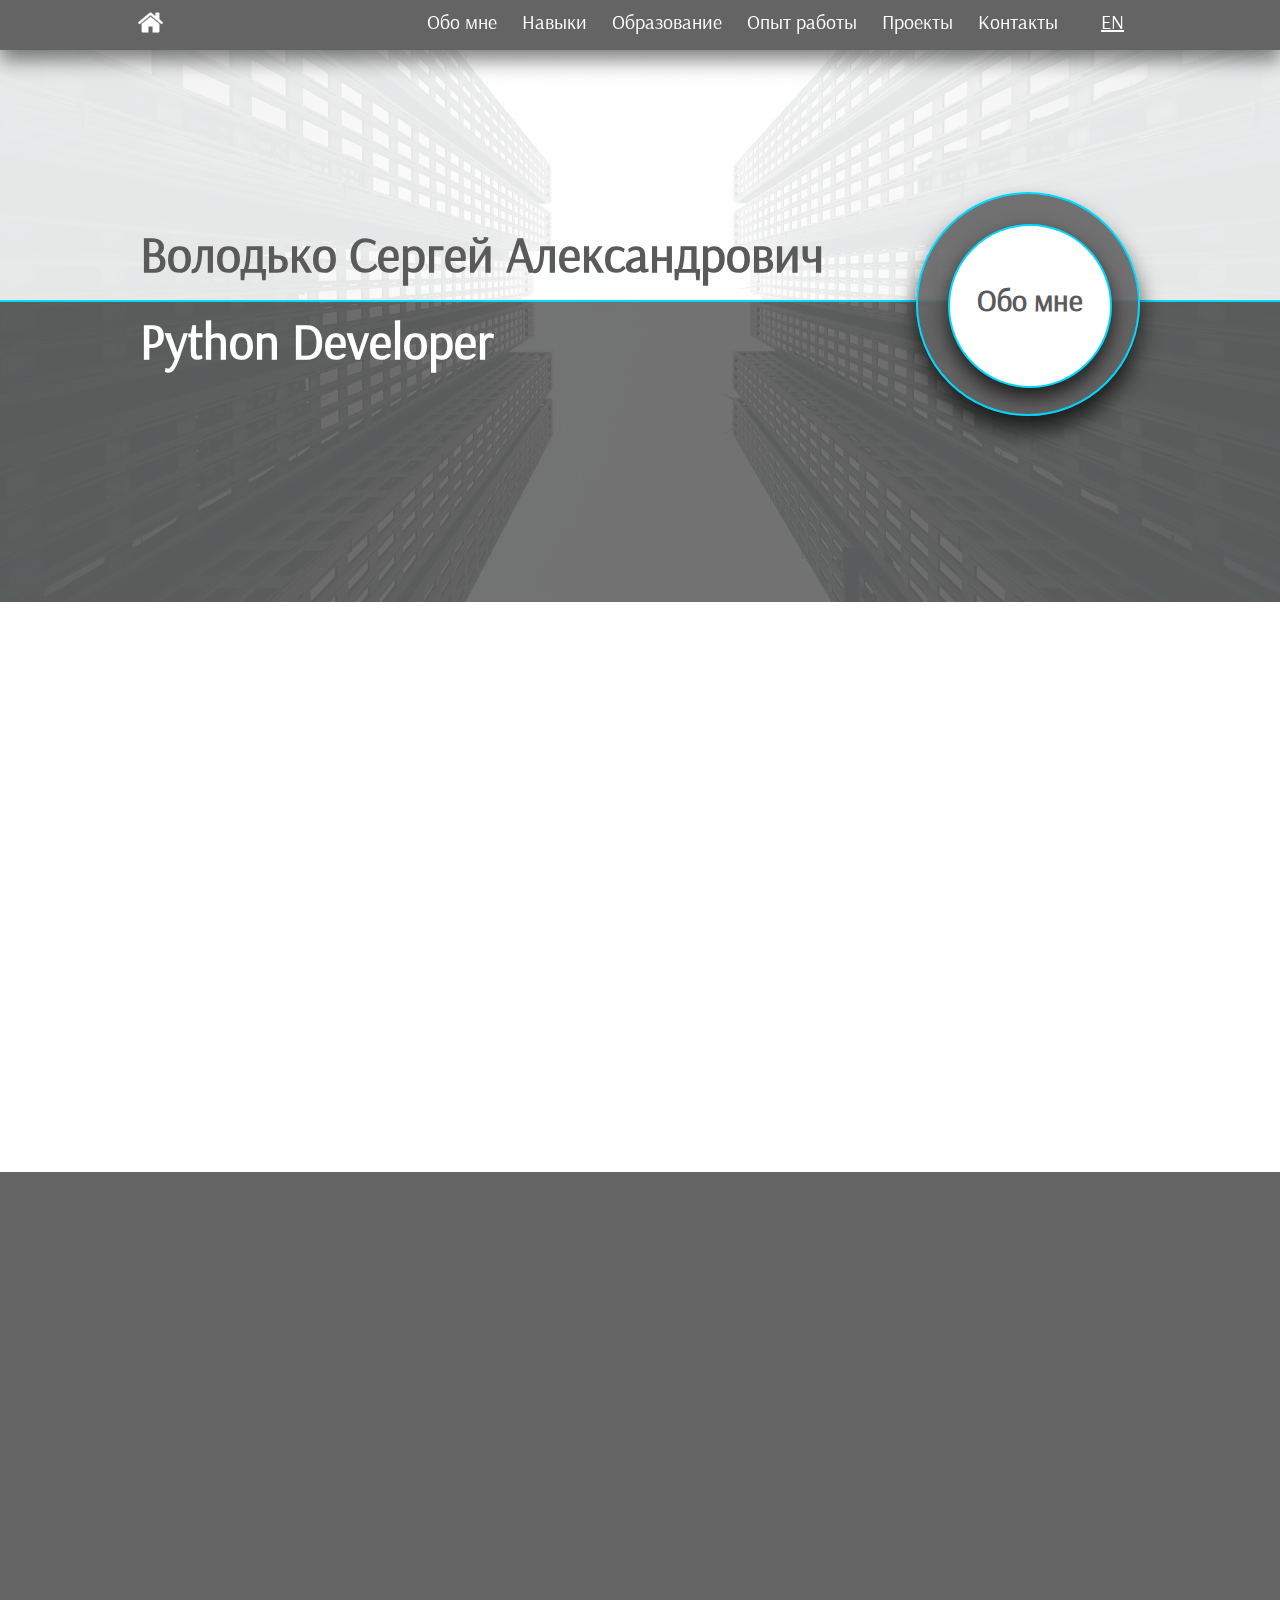
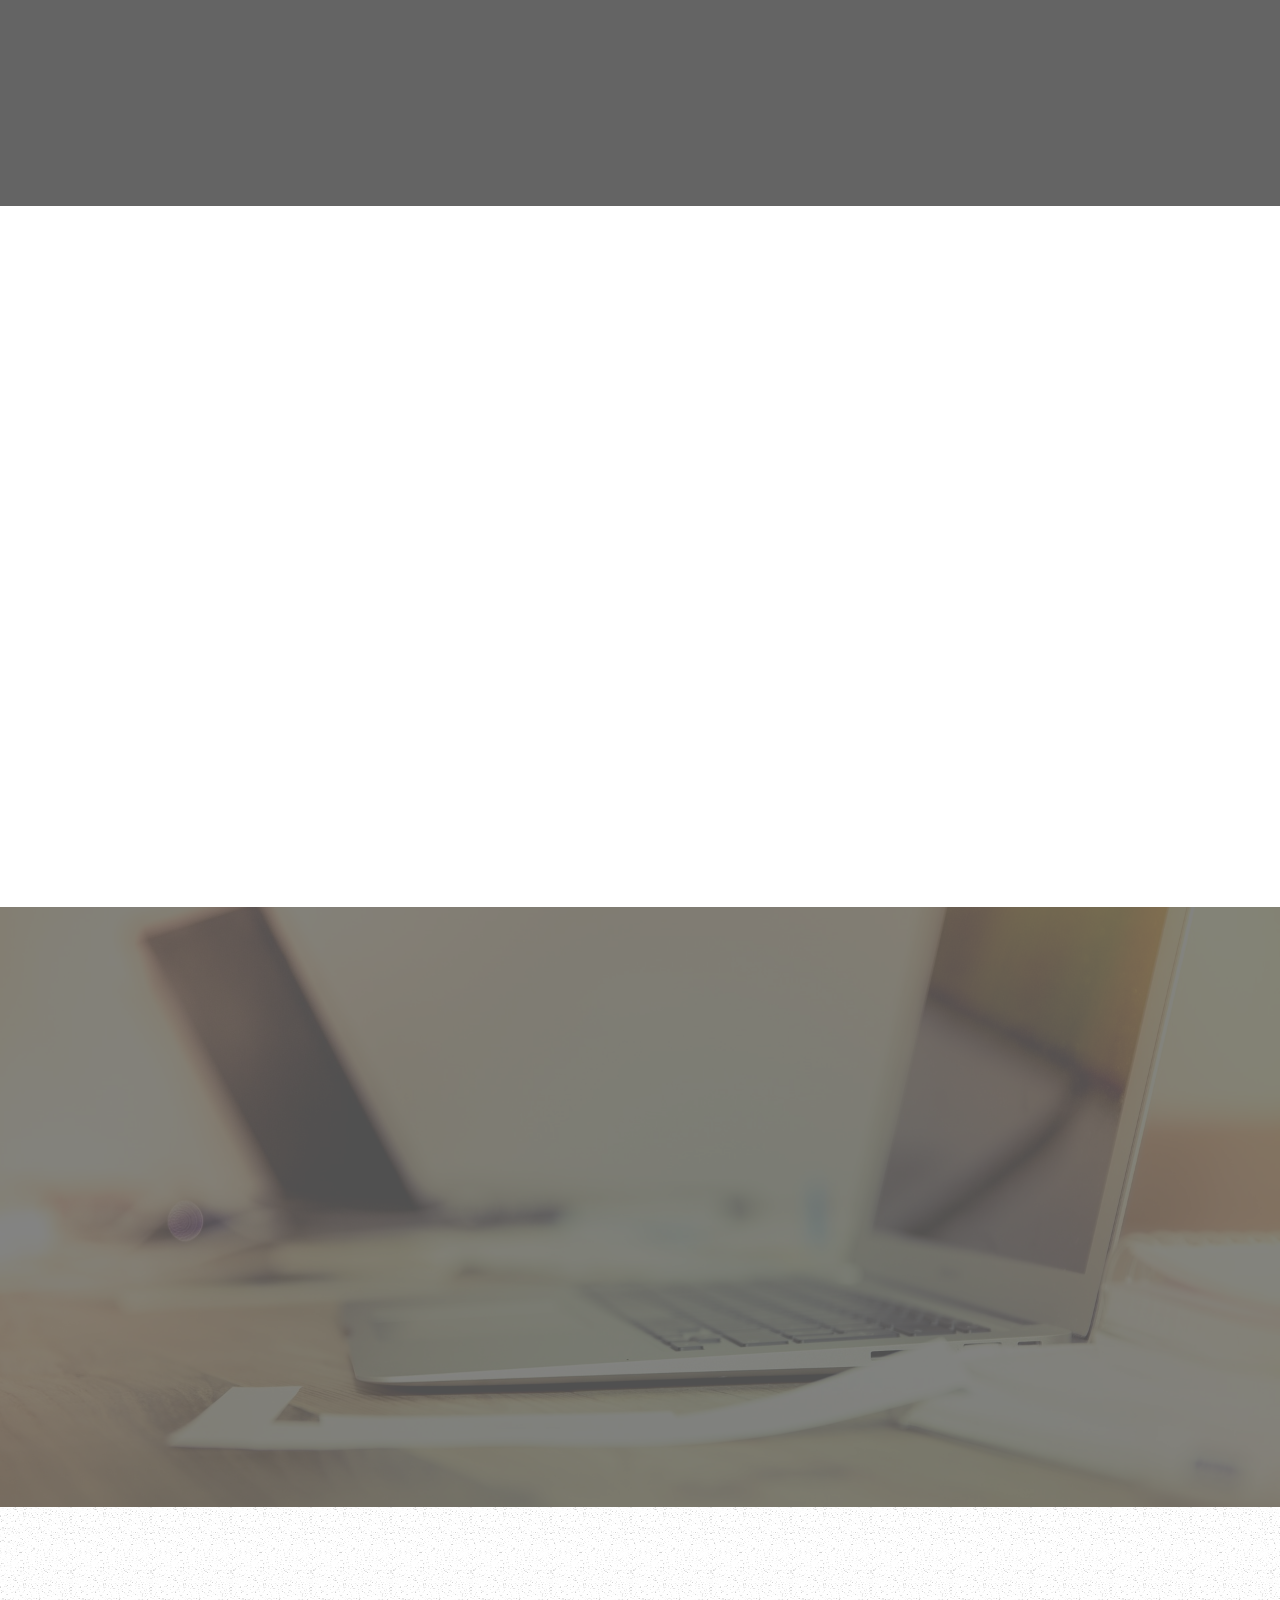
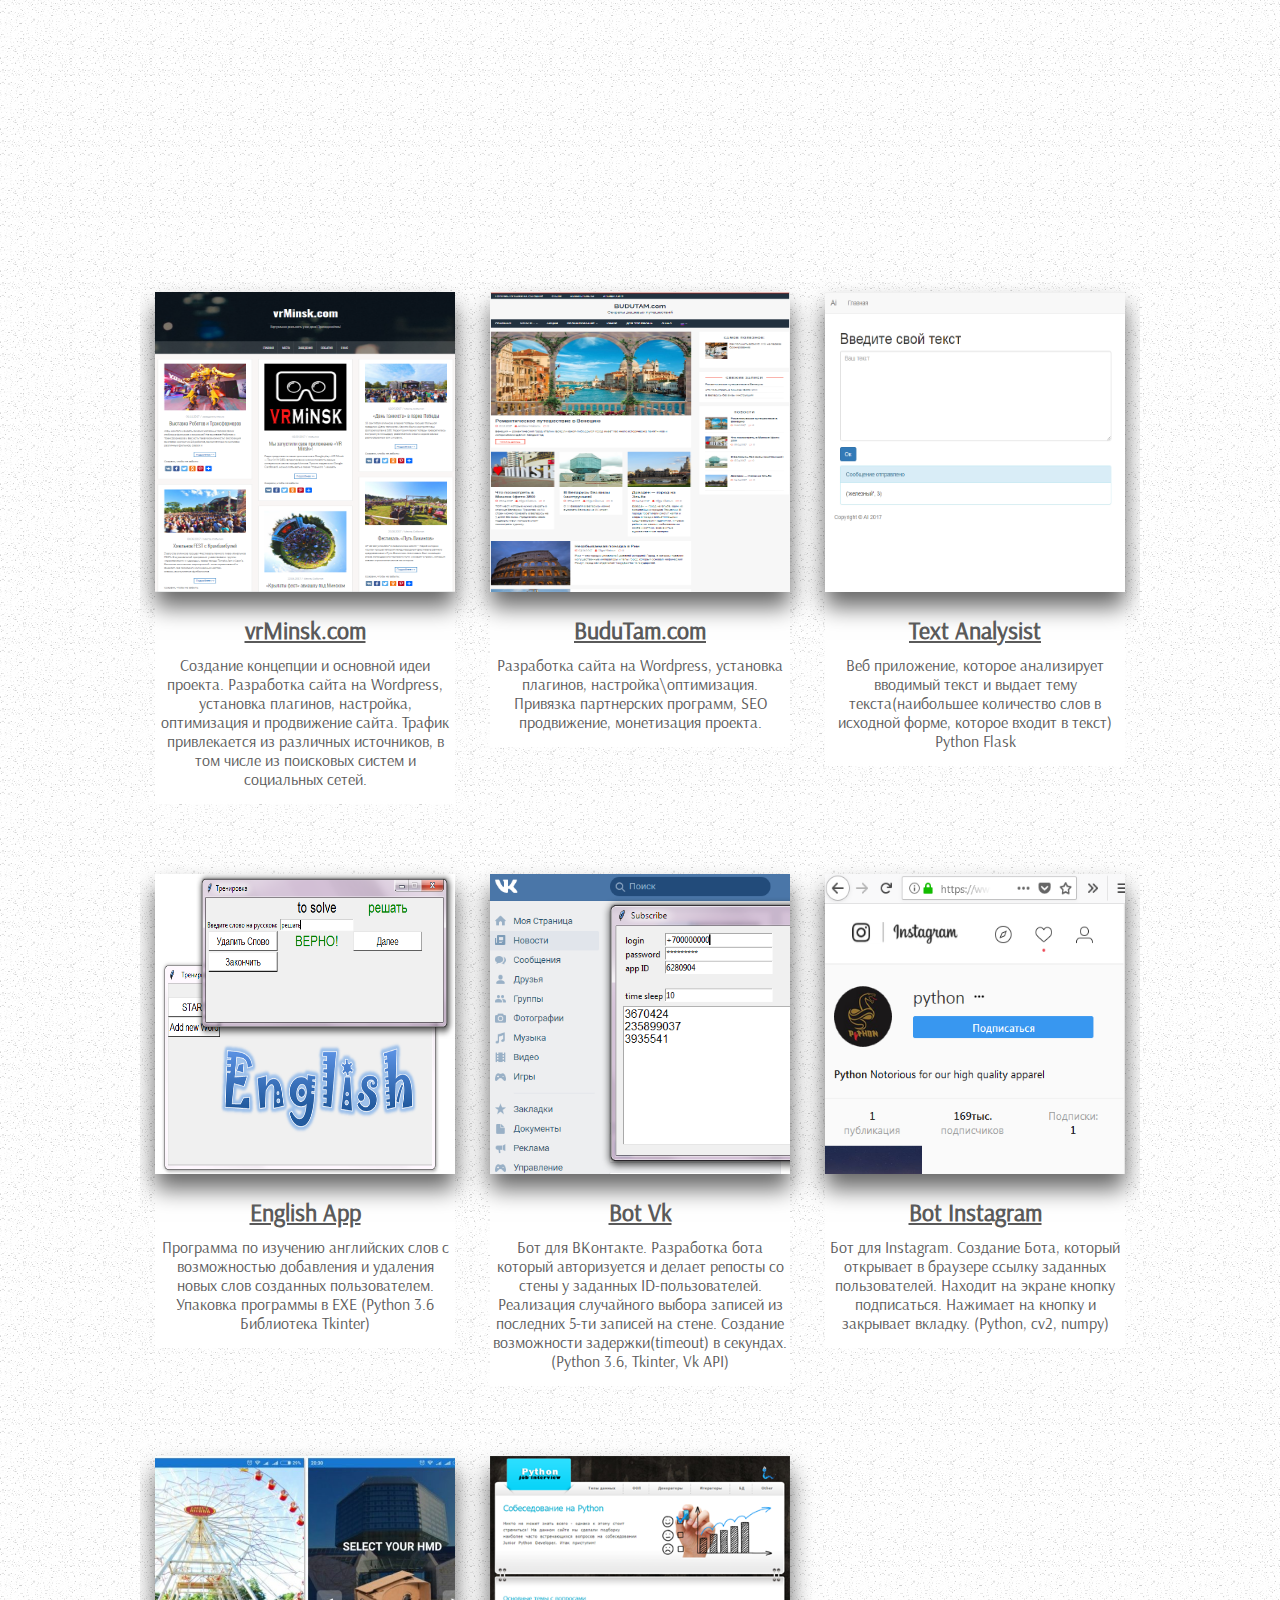
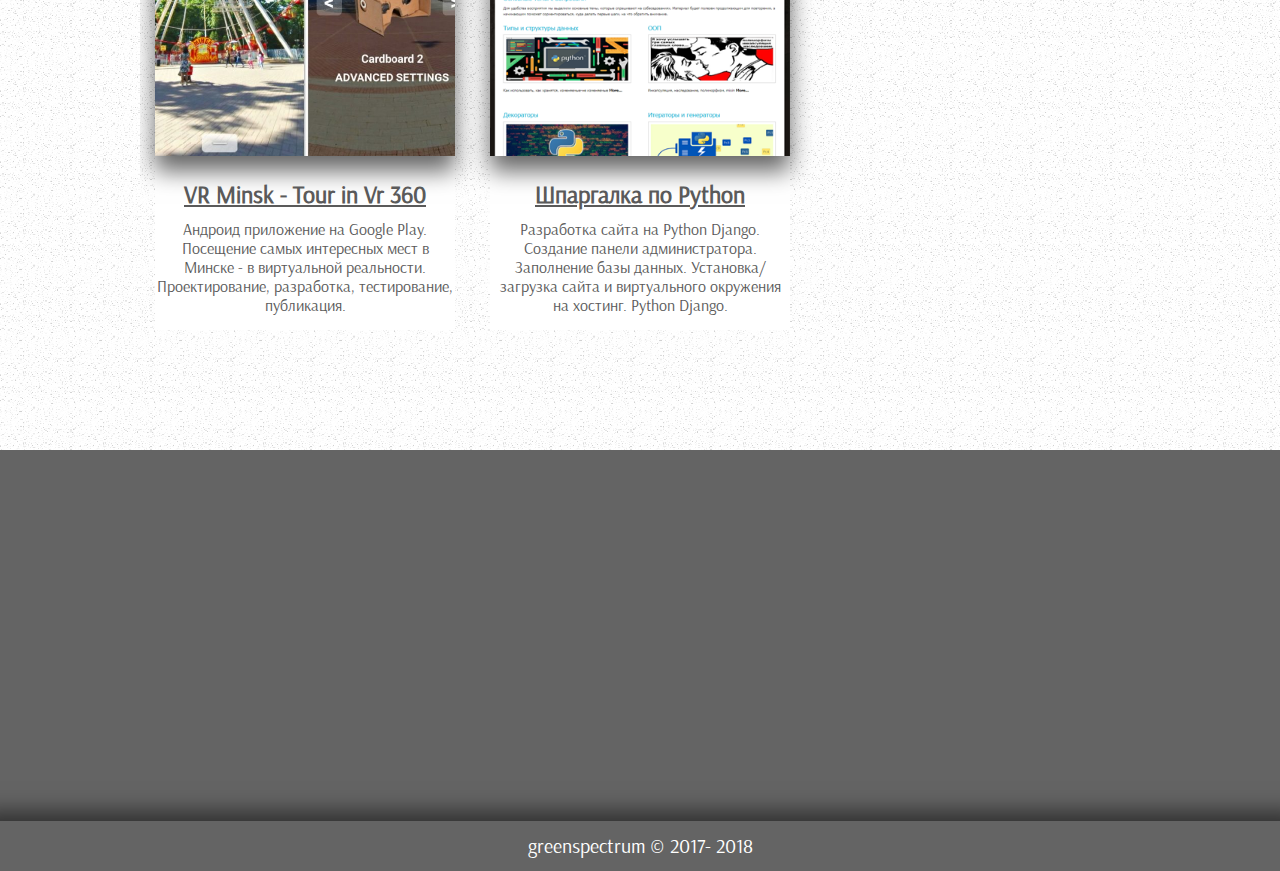
==== index.html @ e045efc0 "update sort" ====
<!DOCTYPE html>
<html lang="ru">
<head>
    <meta charset="utf-8">
    <title>Портфолио|C.Володько</title>
    <link rel="shortcut icon" href="images/galochka.png" type="image/png">
    <meta name="viewport" content="width=device-width, initial-scale=1.0">
    <link rel="stylesheet" href="style_min.css" media="only screen and (max-width:1049px)">
    <link rel="stylesheet" href="style.css" media="only screen and (min-width:1050px)">
    <link rel="stylesheet" type="text/css" href="wow-animation/animate.min.css" media="only screen and (min-width:1050px)">
    <script src="js/gsap.js"></script>
    <script src="js/index.js"></script>

	<!-- Yandex.Metrika counter -->
	<script type="text/javascript" >
		(function (d, w, c) {
			(w[c] = w[c] || []).push(function() {
				try {
					w.yaCounter47529139 = new Ya.Metrika2({
						id:47529139,
						clickmap:true,
						trackLinks:true,
						accurateTrackBounce:true,
						webvisor:true,
						trackHash:true
					});
				} catch(e) { }
			});

			var n = d.getElementsByTagName("script")[0],
				s = d.createElement("script"),
				f = function () { n.parentNode.insertBefore(s, n); };
			s.type = "text/javascript";
			s.async = true;
			s.src = "https://mc.yandex.ru/metrika/tag.js";

			if (w.opera == "[object Opera]") {
				d.addEventListener("DOMContentLoaded", f, false);
			} else { f(); }
		})(document, window, "yandex_metrika_callbacks2");
	</script>
	<noscript><div><img src="https://mc.yandex.ru/watch/47529139" style="position:absolute; left:-9999px;" alt="" /></div></noscript>
	<!-- /Yandex.Metrika counter -->
	
	
</head>

<body>

<div class="menu">
    <a href="#home"></a>
        <img src="images/home.png" alt="" id="mimg" />
    <ul id="menu_list">
        <li id="abou">Обо мне</li>
        <li id="skil">Навыки</li>
        <li id="educ">Образование</li>
        <li id="expe">Опыт работы</li>
        <li id="proj">Проекты</li>
        <li id="cont">Контакты</li>
    </ul>

    <div class="lang">
        <div class="dropup"><a href="index_en.html">EN</a>
        </div>
    </div>

</div>


<a name="home"></a>
<article id="mimg_link"></article>

    <nav>
        <button class="menu-toggle"></button>
         <ul id="menu_list_mini">
             <li><a href="#about_me_link">Обо мне</a></li>
             <li><a href="#skils_link">Навыки</a></li>
             <li><a href="#education_link">Образование</a></li>
             <li><a href="#experience_link">Опыт работы</a></li>
             <li><a href="#projects_link">Проекты</a></li>
             <li><a href="#contacts_link">Контакты</a></li>
             <li><a href="index_en.html">EN</a></li>
        </ul>
    </nav>

    <header>
    <div class="header_top">
        <h2 class="header_article top_article wow slideInUp">Володько Сергей Александрович</h2>
    </div>
    <hr>
    <div class="header_bottom">
        <h2 class="header_article wow slideInDown">Python Developer</h2>
    </div>

    <div class="header_circle_width">
        <div class="vertical_line"></div>
        <div class="header_circle wow rotateInDownRight" data-wow-delay="0.5s">
            <div class="header_circle_iternal wow rotateInDownLeft" data-wow-delay="1s"><p id="abou_li" class="wow fadeIn" data-wow-delay="1.7s">Обо мне</p></div>
        </div>
    </div>
</header>


<article class="about_me" id="abou_link">
    <a name="about_me_link"></a>
    <h4>Обо мне</h4>
    <img src="images/seregaOld.jpg" alt="" class="wow slideInLeft" data-wow-offset="300" />
    <div class="about_me_info wow slideInRight" data-wow-offset="300">

		<p>Программирование для меня - это не только работа, но и хобби! Начинал в 2002 году с изучения Pascal и Q-basic в Минском Дворце детей и молодежи.
		
		Продолжительное время работал в SMM и маркетинге. </p>
		<p>С 2017 года углубленно изучаю Python. 
		Нравится этот язык, поскольку он универсален и позволяет быстро решать поставленные задачи. 
		Готовые проекты представлены в разделе ниже со ссылкой на Github. <br> Увлекаюсь виртуальной реальностью. 
		Есть свой проект vrMinsk.com (Полная разработка от создания сайта - до мобильного приложения). </p>

		<p>В настоящее время хочу работать в команде над серьезными проектами для повышения уровня разработки на Python.</p>
	</div>
</article>


<article class="skils" id="skil_link">
    <a name="skils_link"></a>
    <h4>Навыки</h4>
    <div class="skils_width">

        <ul class="wow slideInUp" data-wow-offset="300">
            <li class="list_style">Основные:
                <ul>
                    <li>Python</li>
                    <li>Html5/Css3</li>
                    <li>MySQL/PostgreSQL</li>
                    <li>Wordress</li>
                    <li>Anaconda</li>
                    <li>Linux</li>
                    <li>Git/Github</li>
                </ul>
            </li>
            <li class="list_style">Также работал с:
                <ul>
					<li>Django</li>
					<li>Flask</li>
                    <li>TensorFlow</li>
					<li>Cv2/Numpy</li>
					<li>Pascal</li>
                    <li>Delphi</li>
                </ul>
            </li>

            <li class="list_style">Дополнительно:
                <ul>
                    <li>Samsung GoPro/Gear 360</li>
                    <li>Google Street View</li>
					<li>Adobe Photoshop</li>
					<li>SEO/SMM</li>
					<li>Google Analytics</li>
					<li>Yandex Метрика</li>
					<li>AutoCAD/КОМПАС</li>
					<li>Sony Vegas/Movavi</li>
                </ul>
            </li>
			
            <li class="list_style">Языки:
                <ul>
                    <li>Английский (Pre-Intermediate)</li>
                    <li>Французский (школьный)</li>
                    <li>Русский (родной язык)</li>
                    <li>Белорусский (родной язык)</li>
                </ul>
            </li>

        </ul>
        <div class="skils_article wow slideInDown" data-wow-offset="240">
            <p>Навыки</p>
            <img src="images/galochka.png" alt="" />
        </div>
    </div>
</article>


<article class="education" id="educ_link">
    <a name="education_link"></a>
    <h4>Образование</h4>
    <div class="education_width">
        <p class="education_name edu wow fadeIn" data-wow-offset="300">Образование</p>
        <img src="images/college.png" alt="" class="wow fadeIn" data-wow-offset="300" />
    <div class="education_1 wow slideInUp" data-wow-offset="100">
        <p>Школа №79 (французский язык)</p>
        <p class="edu_date">1994-2003</p>
        <div></div>
    </div>

    <div class="education_2 wow slideInUp" data-wow-offset="200">
        <p>Лицей БНТУ (физ-мат)</p>
        <p class="edu_date">2003-2005</p>
        <div></div>
    </div>

    <div class="education_3 wow slideInUp" data-wow-offset="300">
        <p>БНТУ (инженерные технологии)</p>
        <p class="edu_date">2005-2010</p>
        <div></div>
    </div>
    </div>
</article>


<article class="experience" id="expe_link">
    <a name="experience_link"></a>
    <div class="experience_fill">
        <h4>Опыт работы</h4>
        <div class="experience_info">
            <div class="experience_list wow slideInLeft" data-wow-offset="300">

                <div class="work">
                    <p class="profession">Руководитель проекта vrMinsk</p>
                    <p class="work_place">vrMinsk.com - создание 360-градусных панорам</p>
                    <p class="work_time">c 2016</p>
                </div>

                <div class="work">
                    <p class="profession">Фрилансер</p>
                    <p class="work_place">Партнерские программы: kma, ad1, admitad</p>
                    <p class="work_time">2012 - 2016</p>
                </div>

                <div class="work">
                    <p class="profession">Инженер</p>
                    <p class="work_place">ОАО "АЛСГрупп"</p>
                    <p class="work_time">2010 - 2012</p>
                </div>

                <div class="work">
                    <p class="profession">Инженер</p>
                    <p class="work_place">ОАО "МПЗ"</p>
                    <p class="work_time">2010 - 2010</p>
                </div>

            </div>

            <div class="experience_name wow slideInRight" data-wow-offset="300">Опыт работы
            <img src="images/tie_white.png" alt="" />
            </div>
        </div>
    </div>
</article>


<article class="projects_section" id="proj_link">
    <a name="projects_link"></a>
    <div class="projects_width">
        <h4>Проекты</h4>
        <div class="projects_article wow bounceIn" data-wow-offset="250">Проекты<br/>
        <img src="images/virtual-machine2.png" alt="" />
        </div>

        <div class="projects_category wow slideInUp" data-wow-offset="300">
            <span id="all_category">Все проекты</span>
            <span id="python_app">Приложения (Python)</span>
            <span id="python_sites">Приложения (Разные)</span>
            <span id="wordpress_sites">Сайты (WordPress)</span>
        </div>


        <div class="project projects_wordpress_sites">
            <div class="screenshot">
                <img src="images/vrMinsk.png" alt="" />
                <a href="http://vrminsk.com" target="_blank">
                    <div class="screenshot_background">
                        <div class="project_details">Подробнее..</div>
                    </div>
                </a>
                <div class="project_name">
                    <a href="http://vrminsk.com" target="_blank">vrMinsk.com</a>
                </div>
                <div class="project_description">
                    Создание концепции и основной идеи проекта.
                    Разработка сайта на Wordpress, установка плагинов, настройка, оптимизация и продвижение сайта. 
                    Трафик привлекается из различных источников, в том числе из поисковых систем и социальных сетей.
                </div>
            </div>
        </div>


        <div class="project projects_wordpress_sites">
            <div class="screenshot">
                <img src="images/budutam.png" alt="" />
                <a href="http://budutam.com" target="_blank">
                    <div class="screenshot_background">
                        <div class="project_details">Подробнее..</div>
                    </div>
                </a>
                <div class="project_name">
                    <a href="http://budutam.com" target="_blank">BuduTam.com</a>
                </div>
                <div class="project_description">
                    Разработка сайта на Wordpress, установка плагинов, настройка\оптимизация.
					Привязка партнерских программ, SEO продвижение, монетизация проекта.
                </div>
            </div>
        </div>


        <div class="project projects_python_app">
            <div class="screenshot">
               <img src="images/text_app.png" alt="" />
               <a href="http://sentrium.pythonanywhere.com" target="_blank">
                    <div class="screenshot_background">
                        <div class="project_details">Подробнее..</div>
                    </div>
               </a>
               <div class="project_name">
                   <a href="http://sentrium.pythonanywhere.com" target="_blank">Text Analysist</a>
               </div>
               <div class="project_description">
                   Веб приложение, которое анализирует вводимый текст и выдает тему текста(наибольшее количество слов в исходной форме, которое входит в текст) Python Flask
               </div>
            </div>
        </div>


        <div class="project projects_python_app">
            <div class="screenshot">
               <img src="images/english_app_4.png" alt="" />
               <a href="https://github.com/greenspectrum/english_dictionary" target="_blank">
                    <div class="screenshot_background">
                        <div class="project_details">Подробнее..</div>
                    </div>
               </a>
               <div class="project_name">
                   <a href="https://github.com/greenspectrum/english_dictionary" target="_blank">English App</a>
               </div>
               <div class="project_description">
                    Программа по изучению английских слов с возможностью добавления и удаления новых слов созданных пользователем.
					Упаковка программы в EXE (Python 3.6 Библиотека Tkinter)
               </div>
            </div>
        </div>
			

        <div class="project projects_python_app">
            <div class="screenshot">
                <img src="images/english_app_5.png" alt="" />
                <a href="https://github.com/greenspectrum/vk_bot" target="_blank">
                    <div class="screenshot_background">
                        <div class="project_details">Подробнее..</div>
                    </div>
                </a>
                <div class="project_name">
                     <a href="https://github.com/greenspectrum/vk_bot" target="_blank">Bot Vk</a>
                </div>
                <div class="project_description">
                    Бот для ВКонтакте. Разработка бота который авторизуется и делает репосты со стены у заданных ID-пользователей.
				    Реализация случайного выбора записей из последних 5-ти записей на стене.
					Создание возможности задержки(timeout) в секундах. (Python 3.6, Tkinter, Vk API)
                </div>
            </div>
        </div>
			
			
        <div class="project projects_python_app">
            <div class="screenshot">
                 <img src="images/english_app_6.png" alt="" />
                 <a href="https://github.com/greenspectrum/instagram_bot_subscribe" target="_blank">
                     <div class="screenshot_background">
                         <div class="project_details">Подробнее..</div>
                     </div>
                 </a>
                 <div class="project_name">
                     <a href="https://github.com/greenspectrum/instagram_bot_subscribe" target="_blank">Bot Instagram</a>
                 </div>
                 <div class="project_description">
                      Бот для Instagram. Создание Бота, который открывает в браузере ссылку заданных пользователей.
				      Находит на экране кнопку подписаться. Нажимает на кнопку и закрывает вкладку. (Python, cv2, numpy)
                 </div>
            </div>
        </div>
			

        <div class="project projects_python_sites">
            <div class="screenshot">
                <img src="images/vr_app.png" alt="" />
                <a href="https://play.google.com/store/apps/details?id=com.vrMinsk" target="_blank">
                    <div class="screenshot_background">
                         <div class="project_details">Подробнее..</div>
                    </div>
                </a>
                <div class="project_name">
                    <a href="https://play.google.com/store/apps/details?id=com.vrMinsk" target="_blank">VR Minsk - Tour in Vr 360</a>
                </div>
                <div class="project_description">
					Андроид приложение на Google Play. Посещение самых интересных мест в Минске - в виртуальной реальности.
					Проектирование, разработка, тестирование, публикация.
                </div>
            </div>
        </div>
		
		
		
		<div class="project projects_wordpress_sites projects_python_app">
            <div class="screenshot">
               <img src="images/english_app_7.png" alt="" />
               <a href="http://jobinterview.pythonanywhere.com" target="_blank">
                    <div class="screenshot_background">
                        <div class="project_details">Подробнее..</div>
                    </div>
               </a>
               <div class="project_name">
                   <a href="http://jobinterview.pythonanywhere.com" target="_blank">Шпаргалка по Python</a>
               </div>
               <div class="project_description">
                   Разработка сайта на Python Django. Создание панели администратора. Заполнение базы данных. Установка/загрузка сайта и виртуального окружения на хостинг. Python Django.
               </div>
            </div>
        </div>


		
		
		
		
    </div>
</article>


<article class="contacts" id="cont_link">
    <a name="contacts_link"></a>
    <h4>Контакты</h4>
    <div class="contacts_width">
        <div class="contact_info wow slideInDown" data-wow-offset="100">
            <p><img src="images/telephone.png" alt="" />+37544 4995162 (Velcom)</p>
            <p><img src="images/skype.png" alt="" />sergio771177</p>
            <p><img src="images/letter.png" alt="" />service4f@gmail.com</p>
            <p><img src="images/linked.png" alt="" /><a href="https://www.linkedin.com/in/volodzko-python-developer/" target="_blank">Анкета в LinkedIn</a></p>
        </div>
        <div class="contacts_article wow slideInUp" data-wow-offset="130">Контакты<br/>
            <img src="images/call_02.png" alt="" /></div>
    </div>
</article>


<footer>
    greenspectrum © 2017- 2018
</footer>


<script src="wow-animation/wow.min.js"></script>
<script>
    new WOW().init();
</script>


</body>
</html>
---- style_min.css ----
@font-face {
    font-family: 'Arsenal';
    src: url(fonts/Arsenal/Arsenal-Regular.otf);
}


body, html	{
    margin:0 auto;
    padding:0;
    max-width: 100%;
    overflow-x: hidden;
    text-align:center;
    font-family: 'Arsenal', sans-serif;
    font-size: 18px;
    background-color: rgba(255, 255, 255, 1);
    color: rgba(90, 90, 90, 1);
}

a   {
    text-decoration: none;
    color: inherit;
}

.menu, .header_circle_width, .skils_article p, .skils_article img, .edu, .education_width img, .experience_name, div.projects_article, .screenshot_background, .project_details, .contacts_article, .contacts_article img  {
    display: none;

}

h4  {
    padding: 3%;
    font-size: 22px;

}

.menu-toggle    {
    position: absolute;
    right: 0;
    background: rgba(80, 80, 80, 1);
    border: 2px solid rgba(80, 80, 80, 1);
    box-shadow: 0 3px 5px 2px rgba(0,0,0,0.4);

}

.menu-toggle:before {
    content: "\2261";
    font: 22px "arial";
    color: #fff;

}

.button_x:before {
    content: '×';
}

nav ul {
    list-style: none;
    width: 100%;
    margin: 0;
    padding: 0;

}

nav ul li {
    text-align: left;
    background-color: rgba(100, 100, 100, 0.9);
    border-bottom: 1px solid #00D9FF;
    color: #ffffff;
    padding: 1%;
}

nav ul li a {
    display: block;
    text-decoration: none;
}

#menu_list_mini  {
    display: none;
}

#menu_list_mini li:last-child {
    text-decoration: underline;
    color: #00D9FF;
    font-weight: 900;
}


header	{
    max-width: 100%;
    background-image: url("images/0033.jpg");
    background-repeat: no-repeat;
    background-position: center;
    background-size: 100%;
    -webkit-background-size: cover;
    -moz-background-size: cover;
    -o-background-size: cover;
    background-size: cover;
    font-weight: 900;
}

header hr   {
    width: 100%;
    height: 2px;
    background-color: #00D9FF;
    border: none;
    margin: 0;
}

.header_top  {
    max-width: 100%;
    margin:0 auto;
    background-color:rgba(255, 255, 255, 0.9);
    overflow: hidden;

}


.header_bottom    {
    width: 100%;
    background-color:rgba(100, 100, 100, 0.9);
    color: #fff;
    overflow: hidden;
}

.about_me   {
    margin: 0 auto;
    padding: 0 0 5%;
}

.about_me img   {
    max-width: 250px;
    max-height: 250px;
    width: 80%;
    height: 80%;
    border-radius: 50%;
    box-shadow: 0 15px 22px rgba(0,0,0,0.7);
    text-align: center;

}

.about_me_info  {
    max-width: 90%;
    text-align: left;
    margin: 5%;
}

.skils  {
    background-color:rgba(100, 100, 100, 1);
    color: #FFF;
    margin: 0 auto;
    padding: 1% 0 5%;
    text-align: center;
}



.skils_width {
    margin: 0 auto;
    text-align: left;
    overflow: hidden;
}

.list_style > ul > li{
    list-style-image: url("images/galochka_small.png");

}


.list_style > ul > li  {
    margin: 0 3% 0 0;
    width: 95%;
    color: #FFF;
    font-size: 17px;
}


@media screen and (min-width:640px) and (max-width:1049px)  {

    .skils_width > ul	{
        -webkit-column-count: 2;
        -moz-column-count: 2;
        -o-column-count: 2;
        display: inline-block;
        vertical-align: middle;
    }


    .list_style > ul > li  {
        margin: 0 50% 0 0;
        width: 95%;
        color: #FFF;
        font-size: 17px;
    }
}

.list_style {
    list-style: none;
    font-size: 19px;
    color: #00D9FF;
    padding: 0 0 20px;
}


.education_width  {
    text-align: center;
    margin: 0 auto;
    padding: 0 0 5%;
    overflow: hidden;
    display: flex;
    flex-direction: column-reverse;
}

.education_1, .education_2, .education_3    {
    margin: 0 auto;
    padding:0;
    text-align: center;

}

.edu_date   {
    font-size: 15px;
    font-style: italic;
    color: #949494;
}

.education_1 div, .education_2 div, .education_3 div  {
    width: 50px;
    height: 50px;
    background: url("images/books_grey_50_50.png") no-repeat;
    display: inline-block;
    vertical-align: bottom;
}


.experience {
    background-image: url("images/home-office.jpg");
    background-repeat: no-repeat;
    background-position: center;
    background-size: 100%;
    -webkit-background-size: cover;
    -moz-background-size: cover;
    -o-background-size: cover;
    background-size: cover;
    width: 100%;
    color: #FFFFFF;

}

.experience_fill    {
    width: 100%;
    background-color: rgba(100, 100, 100, 0.8);

}

.experience h4  {
   padding-top: 8%;
}

.experience_info   {
    margin: 0 auto;
    padding: 0 0 5% 0;

}

.experience_list    {
    max-width: 90%;
    margin: 5%;
}

.work {
    text-align: left;
    margin: 15px 0;
}

.work p {
    margin: 0;
}

.profession {
    color: #00D9FF;

}

.projects_section    {
    background: url("images/sandston.gif") repeat center;

}

.projects_width {
    margin: 0 auto;
    padding: 0 0 5%;
    text-align: center;
    overflow: hidden;
}
/*
.projects_article   {
    font-size: 50px;
    text-align: left;
    font-weight: 900;
    display: inline-block;
    vertical-align: middle;
    width: 170px;
    margin: 0 0 50px 10px;
    color: #323232;
}

.projects_article img   {
    width: 80px;
    margin: 10px 0 0 50px;

}
*/
.projects_category {
    display: inline-block;
    vertical-align: middle;
    text-align: left;
    width: 90%;
    margin: 0 0 5%;

}

.projects_category span {
    display: inline-block;
    vertical-align: top;
    text-align: right;
    margin: 2%;
    transition: all 0.3s ease-in-out;
    border-bottom: 3px solid transparent;
    padding: 5px;
    color: #000000;

}

.projects_category span:hover   {
    cursor: pointer;
    transition: all 0.3s ease-in-out;
    color: #737373;

}

#all_category  {
    border-bottom: 3px solid #00D9FF;

}

.project   {
    margin: 5%;
    text-align: center;
    display: inline-block;
    vertical-align: top;
}

.screenshot   {
    display: block;
    vertical-align: top;
    background-color: #FFFFFF;
    max-width: 300px;
    width: 100%;
    position: relative;

}

.project_description    {
    padding: 0 0 15px;
    font-size: 16px;

}

.screenshot img {
    max-width: 300px;
    max-height: 300px;
    width: 100%;
    height: 100%;
    overflow: hidden;
    display: block;
    vertical-align: top;
    margin: 0 0 15px;
    box-shadow: 0 10px 15px rgba(0,0,0,0.6);
}

.screenshot_background   {
    position: absolute;
    display: block;
    top:0;
    left: 0;
    max-width: 300px;
    max-height: 300px;
    width: 100%;
    transition: all 0.3s ease-in-out;
    background-color: rgba(100, 100, 100, 0);
}

.project_name   {
    margin: 15px 0 10px;
    font-size: 22px;
    font-weight: 800;

}

.project_name a {
    text-decoration: underline;
    color: inherit;
    transition: all 0.2s ease-in-out;
}

.project_name a:hover {
    text-decoration: none;
    color: #00D9FF;
    transition: all 0.2s ease-in-out;
}

.hide, .hide .screenshot_background, .hide .project_description, .hide .project_name {
    width: 0;
    height: 0;
    z-index: -10;
    position: absolute;
    transition: all 0.3s ease-in-out;
    display: none;

}

.contacts, footer   {
    background-color: rgba(100, 100, 100, 1);
    color: #ffffff;
    overflow: hidden;
}

.contacts_width {
    margin: 0 auto;
    padding: 0 0 10%;
    text-align: left;
}

.contacts_width img {
    width: 30px;
    margin: 0 10px;
    display: inline-block;
    vertical-align: middle;

}

.contacts_width p   {
    display: inline-block;
    vertical-align: middle;
    margin: 1% 4% 1% 3%;
    max-width: 300px;
    width: 100%;

}

.contacts_width a   {
    text-decoration: none;
    color: inherit;

}

.contact_info a:hover   {
    text-decoration: underline;
}

footer  {
    width: 100%;
    height: 50px;
    box-shadow: 0 10px 20px 20px rgba(0,0,0,0.5);
    margin: 0;
    line-height: 50px;
}
---- style.css ----
@font-face {
    font-family: 'Arsenal';
    src: url(fonts/Arsenal/Arsenal-Regular.otf);
}

body, html	{
    margin:0 auto;
    padding:0;
    max-width: 100%;
    overflow-x: hidden;
    text-align:center;
    font-family: 'Arsenal', sans-serif;
    font-size: 20px;
    background-color: rgba(255, 255, 255, 1);
    color: rgba(90, 90, 90, 1);
}

a   {
    text-decoration: none;
    color: inherit;
}

h4  {
    display: none;
}

.menu    {
    width: 100%;
    height: 50px;
    background-color:rgba(100, 100, 100, 1);
    position: fixed;
    z-index: 2;
    box-shadow: 0 10px 20px rgba(0,0,0,0.5);
}

.menu img   {
    display: inline-block;
    vertical-align: text-top;
    text-align: left;
    width: 25px;
    margin:  0 auto;
    padding: 10px;
    cursor: pointer;
}

.menu ul {
    display: inline-block;
    vertical-align: text-top;
    width: 850px;
    margin:  0 auto;
    text-align: right;
    list-style: none;
}

.menu ul li {
    display: inline-block;
    padding: 10px;
    color: #fff;
    transition: all 0.4s ease-in-out;
}

.menu ul li:hover   {
    color: #00D9FF;
    transition: all 0.4s ease-in-out;
    cursor: pointer;
}

#menu_list a   {
    width: 0;
    height: 0;
}

#mimg_link   {
    margin: -50px;
    width: 0;
    height: 0;
}

.menu-toggle, #menu_list_mini {
    display: none;

}

.lang	{
	display: inline-block;
    vertical-align: text-top;
	width:80px;
    padding: 10px 0;
    color: #ffffff;
    text-decoration: underline;
}

.dropup a:hover {
    color:  #00D9FF;
    transition: all 0.3s ease-in-out;
}

header	{
    max-width: 100%;
    height: 602px;
    margin:50px auto 0;
    background-image: url("images/0033.jpg");
    background-repeat: no-repeat;
    background-position: center;
    background-size: 100%;
    -webkit-background-size: cover;
    -moz-background-size: cover;
    -o-background-size: cover;
    background-size: cover;
}

header hr   {
    width: 100%;
    height: 2px;
    background-color: #00D9FF;
    border: none;
    margin: 0;
}

.header_top  {
    max-width: 100%;
    height: 300px;
    margin:0 auto;
    background-color:rgba(255, 255, 255, 0.9);
    overflow: hidden;
}

.header_bottom    {
    width: 100%;
    height: 300px;
    background-color:rgba(100, 100, 100, 0.9);
    color: #fff;
    overflow: hidden;
}

.header_article {
    width: 1000px;
    margin: 10px auto 0;
    text-align: left;
    font-size: 50px;
    font-weight: 900;
}

.top_article {
    display: inline-block;
    margin-top: 225px;
}

.header_circle_width {
    width: 1000px;
    position: absolute;
    left: 50%;
    margin: 0 -500px;
}

.header_circle  {
    width: 220px;
    height: 220px;
    border-radius: 50%;
    border: 2px solid #00D9FF;
    display: inline-block;
    position: absolute;
    right:0;
    margin-top: -410px;
    background-color: rgba(100, 100, 100, 0.9);
    box-shadow: 0 15px 22px rgba(0,0,0,0.7);
}

.header_circle_iternal  {
    width: 160px;
    height: 160px;
    border-radius: 50%;
    border: 2px solid #00D9FF;
    background-color: #FFF;
    display: inline-block;
    margin: 30px;
    transition: all 0.3s ease-in-out;
    box-shadow: 0 10px 20px rgba(0,0,0,0.7);
}

.header_circle_iternal:hover  {
    cursor: pointer;
    transition: all 0.3s ease-in-out;
    background-color: #00D9FF;
    border: 2px solid #FFF;
}

.header_circle_iternal p  {
    font-size: 30px;
    line-height: 90px;
    font-weight: 600;
}

.vertical_line  {
    height: 0;
    width: 2px;
    background-color: #00D9FF;
    position: absolute;
    display: inline;
    right: 110px;
    margin-top: -185px;
    transition: all 0.3s ease-in-out;

}

.header_circle_width:hover .vertical_line     {
    height: 300px;
    transition: all 0.3s ease-in-out;
}

.about_me   {
    max-width: 1000px;
    margin: 0 auto;
    padding: 120px 0;
    text-align: left;
}

.about_me img   {
    width: 300px;
    height: 300px;
    border-radius: 50%;
    display: inline-block;
    vertical-align: middle;
    box-shadow: 0 15px 22px rgba(0,0,0,0.7);

}

.about_me_info  {
    display: inline-block;
    vertical-align: middle;
    max-width: 650px;
    margin: 0 0 0 40px;
    text-align: justify;
}

.skils  {
    background-color:rgba(100, 100, 100, 1);
    color: #FFF;
    margin: 0 auto;
    padding: 100px 0;
}

.skils_width {
    max-width: 1050px;
    text-align: left;
    margin: 0 auto;
    padding: 0;
    overflow: hidden;
}

.list_style > ul > li{
    list-style-image: url("images/galochka_small.png");
}

.skils_width > ul	{
    -webkit-column-count: 2;
    -moz-column-count: 2;
    -o-column-count: 2;
    display: inline-block;
    vertical-align: middle;
}

.list_style > ul > li  {
    margin: 0 15px 0 0;
    width: 285px;
    color: #FFF;
    font-size: 20px;
}

.list_style {
    list-style: none;
    font-size: 22px;
    color: #00D9FF;
}

.skils_article  {
    display: inline-block;
    vertical-align: middle;
    font-size: 50px;
    font-weight: 900;
    text-align: right;
    margin: 0;
    max-width: 260px;
}

.skils_article p {
    margin: 0 60px -60px -60px;
}

.skils_article img  {
    margin: 0 0 0 30px;
}


.education_width  {
    max-width: 1000px;
    margin: 0 auto;
    padding: 120px 0;
    overflow: hidden;
}

.education_width p {
    font-weight: 800;
}

.education_width img    {
    width: 80px;
    margin: 0 0 0 110px;
    position: absolute;
}


.education_name {
    text-align: left;
    font-size: 50px;
    margin: 0 15px;
    font-weight: 900;
}

.education_1, .education_2, .education_3    {
    display: inline-block;
    vertical-align: bottom;
    margin: 0 15px;
    padding:0;
    width: 300px;
    
}

.edu_date   {
    font-size: 16px;
    font-style: italic;
    color: #949494;
}

.education_1 div, .education_2 div, .education_3 div  {
    width: 300px;
    background: url("images/books_grey_100_150.png") repeat bottom;

}

.education_1 div    {
    height: 100px;
}

.education_2 div    {
     height: 200px;
 }

.education_3 div    {
    height: 300px;

}

.experience {
    background-image: url("images/home-office.jpg");
    background-repeat: no-repeat;
    background-position: center;
    background-size: 100%;
    -webkit-background-size: cover;
    -moz-background-size: cover;
    -o-background-size: cover;
    background-size: cover;
    width: 100%;
    color: #FFFFFF;
}

.experience_fill    {
    width: 100%;
    background-color: rgba(100, 100, 100, 0.8);
}

.experience_info   {
    margin: 0 auto;
    padding: 120px 0 105px;
    max-width: 1000px;
    position: relative;
}

.experience_list    {
    display: inline-block;
    vertical-align: middle;
    width: 640px;
    margin: 0 20px 0 0;
}

.experience_name    {
    display: inline-block;
    vertical-align: middle;
    width: 300px;
    margin: 0;
    text-align: right;
    font-size: 50px;
    font-weight: 900;
}

.experience_name img    {
    width: 200px;
    margin: 40px 50px 0 0;

}

.work {
    text-align: left;
    margin: 15px 0 15px 0;
}

.work p {
    margin: 0;
}

.profession {
    color: #00D9FF;

}

.projects_section    {
    background: url("images/sandston.gif") repeat center;

}

.projects_width {
    margin: 0 auto;
    padding: 110px 0;
    max-width: 1000px;
    text-align: left;
    overflow: hidden;
}

.projects_article   {
    font-size: 50px;
    text-align: left;
    font-weight: 900;
    display: inline-block;
    vertical-align: middle;
    width: 170px;
    margin: 0 0 50px 10px;
    color: #323232;
}

.projects_article img   {
    width: 80px;
    margin: 10px 0 0 50px;

}

.projects_category {
    display: inline-block;
    vertical-align: middle;
    text-align: right;
    width: 800px;

}

.projects_category span {
    display: inline-block;
    vertical-align: top;
    text-align: right;
    margin: 0 0 0 20px;
    transition: all 0.3s ease-in-out;
    border-bottom: 3px solid transparent;
    padding: 2px 0;
    color: #000000;

}

.projects_category span:hover   {
    cursor: pointer;
    transition: all 0.3s ease-in-out;
    color: #737373;

}

#all_category  {
    border-bottom: 3px solid #00D9FF;

}

.hide, .hide .screenshot_background {
    width: 0;
    height: 0;
    z-index: -10;
    position: absolute;
    transition: all 0.3s ease-in-out;

}

.project   {
    margin: 60px 15px 10px;
    text-align: center;
    display: inline-block;
    vertical-align: top;
}

.screenshot   {
    display: inline-block;
    vertical-align: top;
    background-color: #FFFFFF;
}

.project_description    {
   padding: 0 0 15px;
   font-size: 16px;

}

.screenshot {
    max-width: 300px;
    position: relative;
}

.screenshot img {
    width: 300px;
    height: 300px;
    overflow: hidden;
    display: inline-block;
    vertical-align: top;
    margin: 0 0 15px;
    box-shadow: 0 15px 22px rgba(0,0,0,0.6);
}

.screenshot_background   {
    position: absolute;
    display: inline-block;
    top:0;
    left: 0;
    width: 300px;
    height: 300px;
    transition: all 0.3s ease-in-out;
    background-color: rgba(100, 100, 100, 0);
}


.project_name   {
    margin: 10px 0;
    font-size: 24px;
    font-weight: 800;

}

.project_name a {
    text-decoration: underline;
    color: inherit;
    transition: all 0.2s ease-in-out;
}

.project_name a:hover {
    text-decoration: none;
    color: #00D9FF;
    transition: all 0.2s ease-in-out;
}


.project_details    {
    padding: 10px;
    color: #000;
    opacity: 0;
    line-height: 300px;
    font-size: 24px;
    font-style: italic;
    font-weight: 900;

}

.screenshot_background:hover  {
    transition: all 0.3s ease-in-out;
    background-color: rgba(0, 217, 255, 0.7);
}

.screenshot_background:hover .project_details   {
    transition: all 0.3s ease-in-out;
    text-decoration: underline;
    opacity: 1;
}

.project_details_info    {
    width: 1000px;
    text-align: center;
    z-index: 2;
    position: absolute;
    background-color: #ffffff;
    border: 5px solid #00D9FF;
    padding: 15px;
}

.project_details_info img    {
    max-width: 500px;
    max-height: 500px;
    padding: 15px;
    float: left;
    box-shadow: none;
    
}

.contacts, footer   {
  background-color: rgba(100, 100, 100, 1);
  color: #ffffff;
    overflow: hidden;
}

.contacts_width {
  margin: 0 auto;
  padding: 100px 0;
  max-width: 1000px;
  text-align: left;
}

.contacts_width img {
  width: 30px;
  margin: 0 10px;
  display: inline-block;
  vertical-align: middle;

}

.contacts_width p   {
  display: inline-block;
  vertical-align: middle;
  margin: 10px 30px 10px 0;
  width: 300px;

}

.contacts_width a   {
  text-decoration: none;
  color: inherit;

}

.contact_info   {
    max-width: 690px;
    display: inline-block;
    vertical-align: middle;

}

.contact_info a:hover   {
    text-decoration: underline;
}

.contacts_article   {
    display: inline-block;
    vertical-align: middle;
    text-align: right;
    font-size: 50px;
    font-weight: 900;
    width: 260px;

}

.contacts_article img   {
    display: inline-block;
    vertical-align: middle;
    margin: 10px 50px 0 0;
    width: 100px;

}

footer  {
    width: 100%;
    height: 50px;
    box-shadow: 0 10px 20px 20px rgba(0,0,0,0.5);
    margin: 0;
    line-height: 50px;
}

.eng_p  {
    letter-spacing: 0.12em;
}
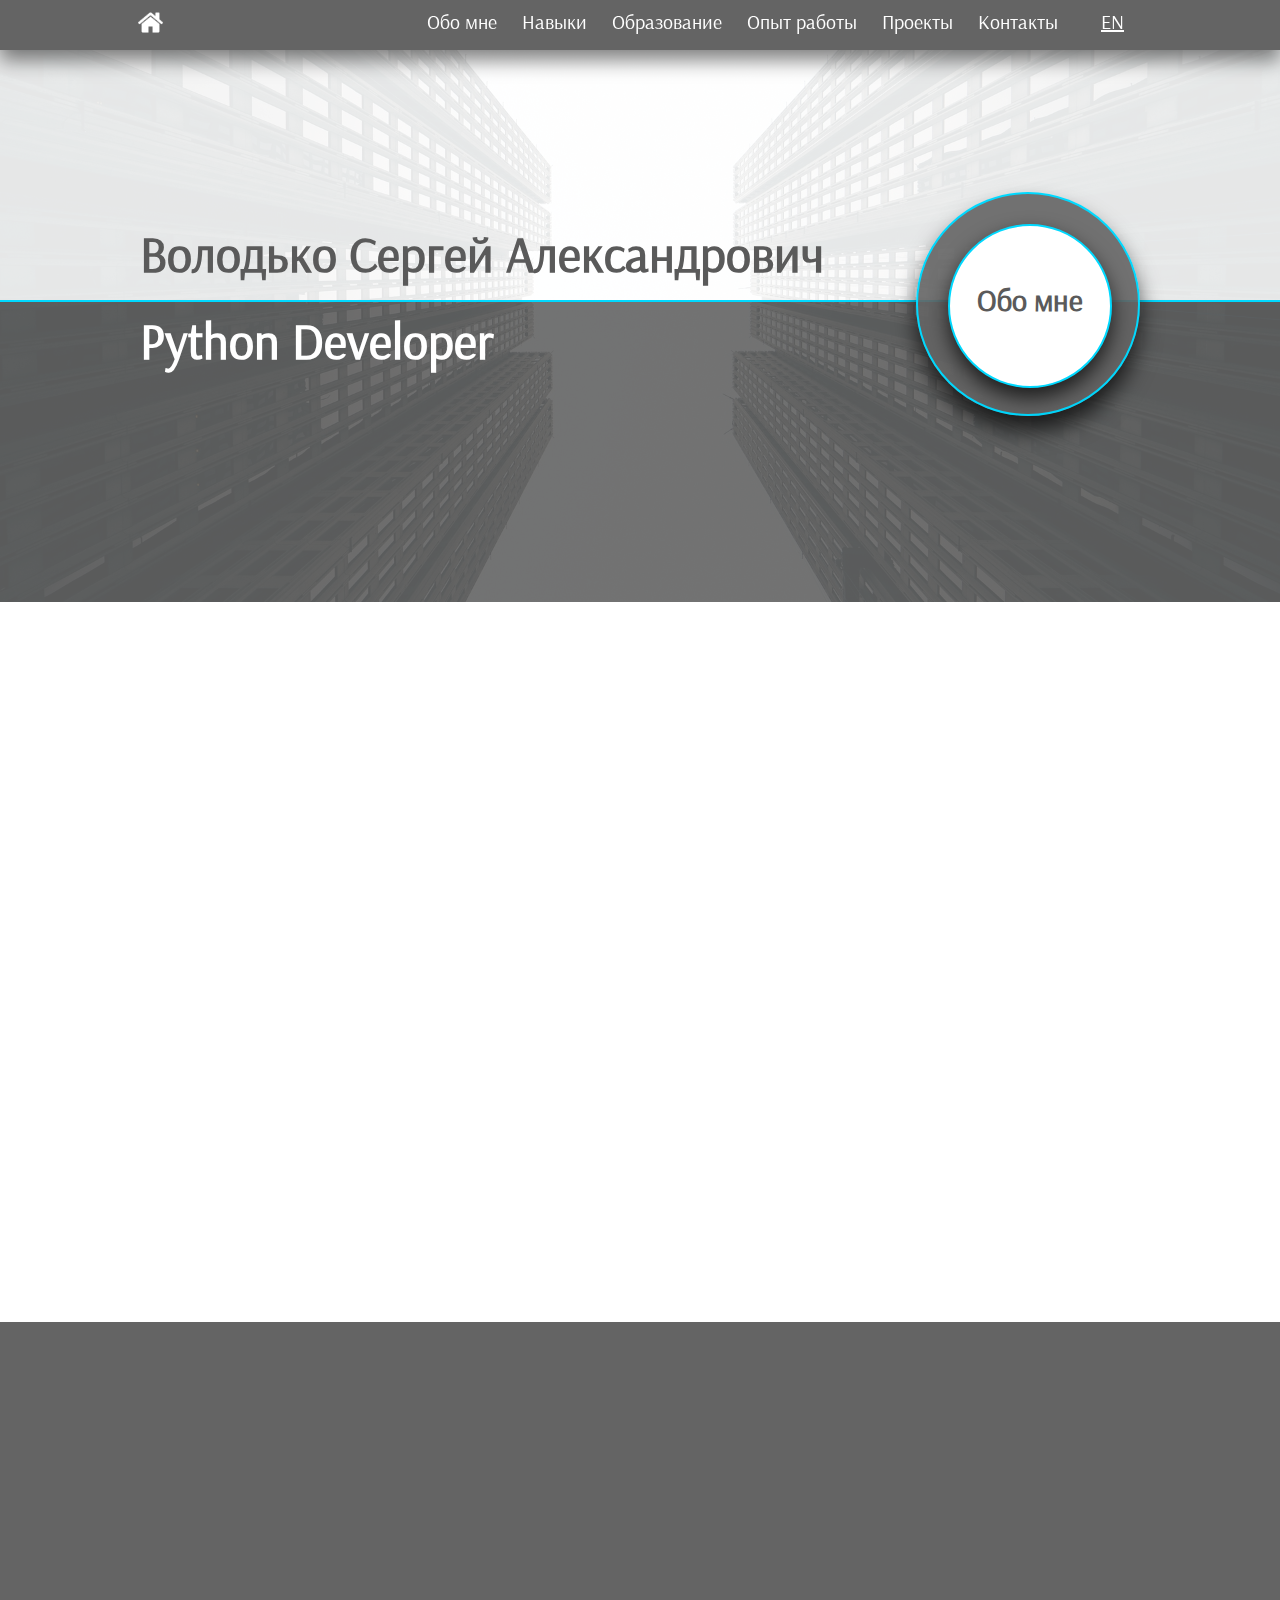
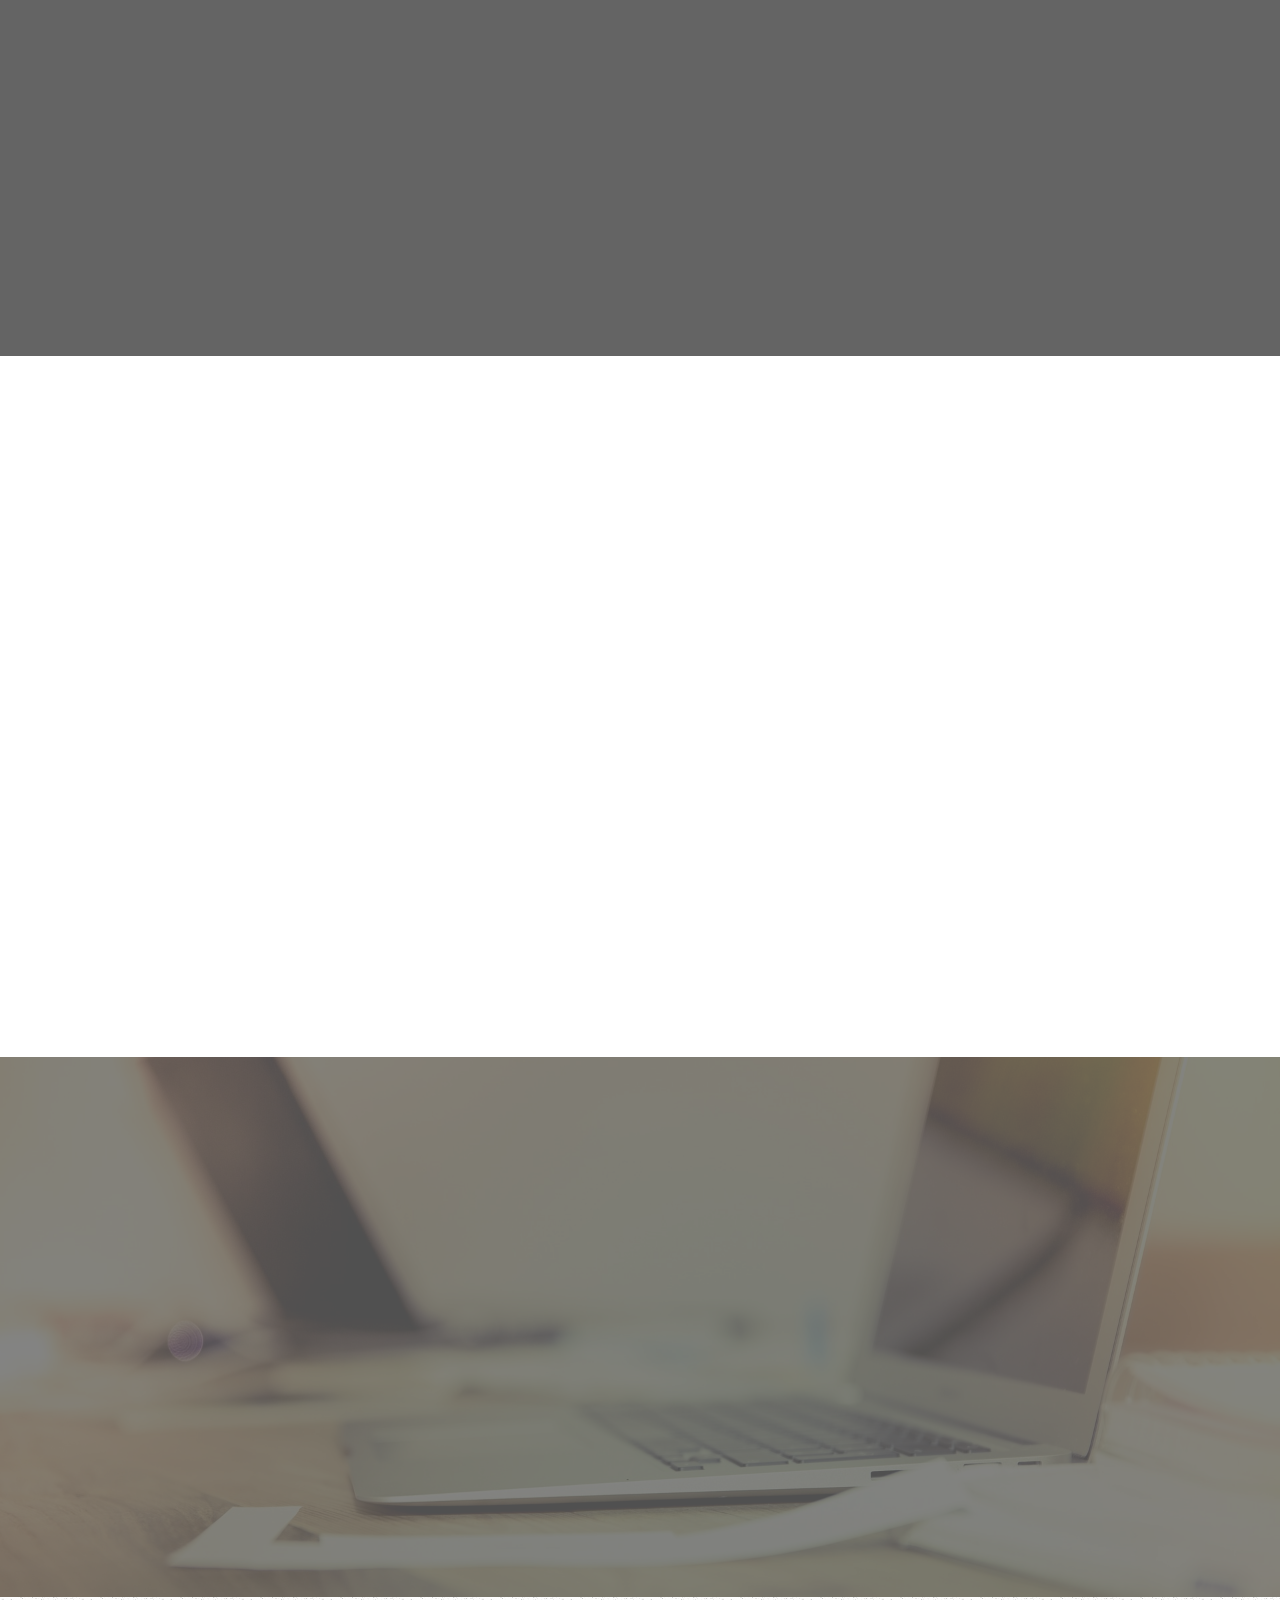
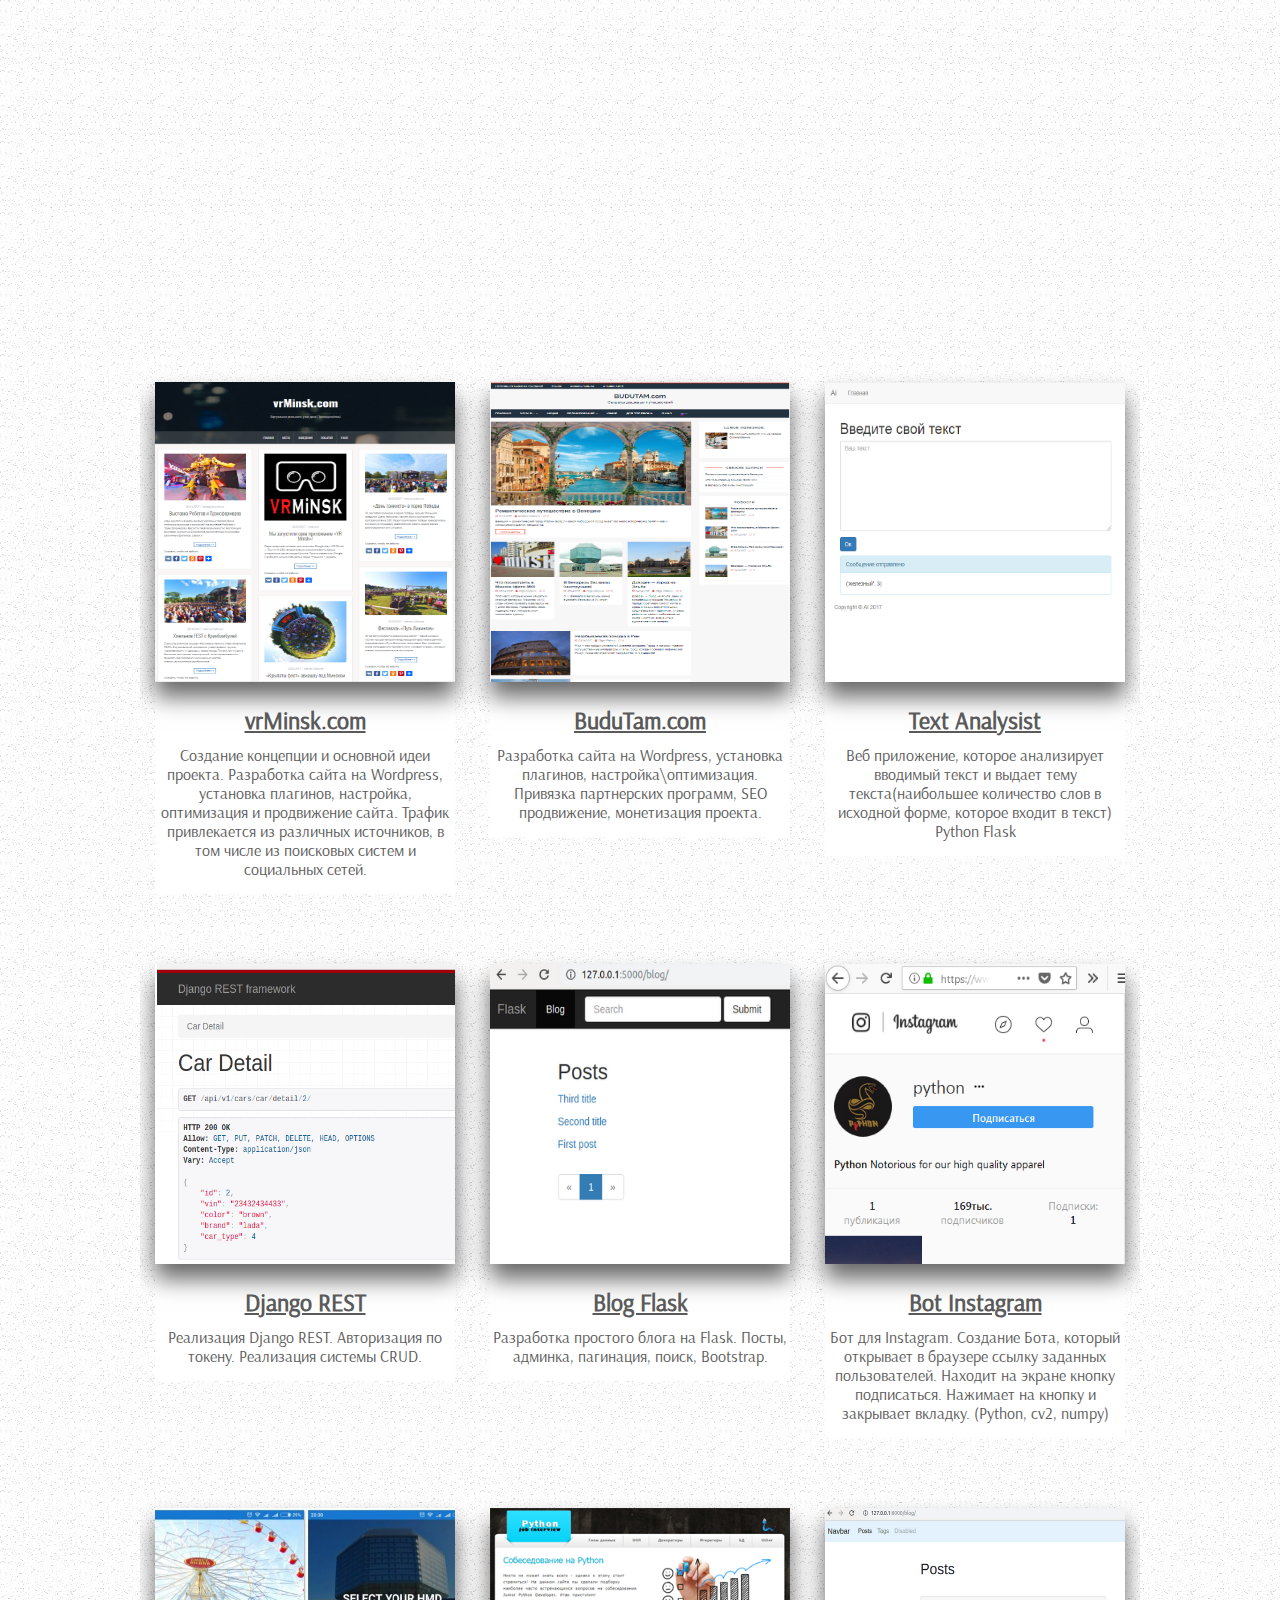
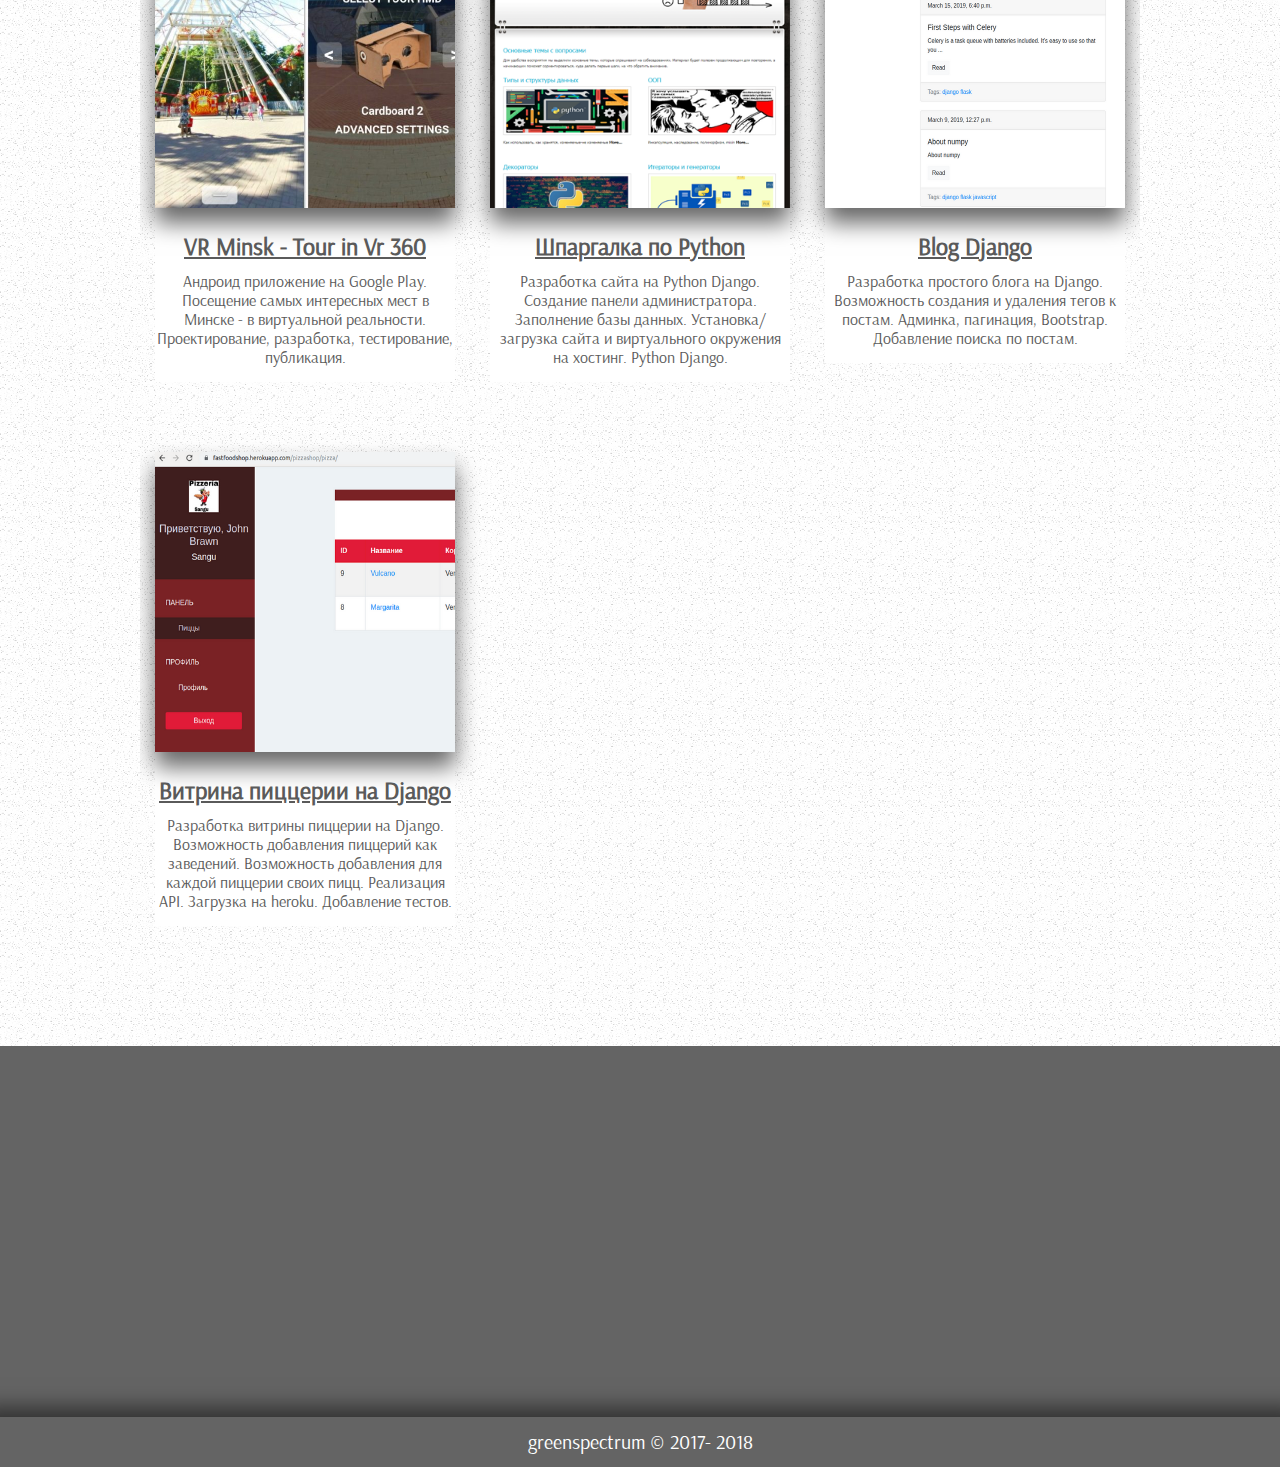
==== commit fc9e46fc: "Update projects" ====
--- a/index.html
+++ b/index.html
@@ -107,15 +107,20 @@
     <img src="images/seregaOld.jpg" alt="" class="wow slideInLeft" data-wow-offset="300" />
     <div class="about_me_info wow slideInRight" data-wow-offset="300">
 
-		<p>Программирование для меня - это не только работа, но и хобби! Начинал в 2002 году с изучения Pascal и Q-basic в Минском Дворце детей и молодежи.
-		
+		<p>Начинал в 2002 году с изучения Pascal и Q-basic в Минском Дворце детей и молодежи.
 		Продолжительное время работал в SMM и маркетинге. </p>
 		<p>С 2017 года углубленно изучаю Python. 
 		Нравится этот язык, поскольку он универсален и позволяет быстро решать поставленные задачи. 
-		Готовые проекты представлены в разделе ниже со ссылкой на Github. <br> Увлекаюсь виртуальной реальностью. 
-		Есть свой проект vrMinsk.com (Полная разработка от создания сайта - до мобильного приложения). </p>
-
-		<p>В настоящее время хочу работать в команде над серьезными проектами для повышения уровня разработки на Python.</p>
+		Готовые проекты представлены в разделе ниже со ссылкой на Github.
+<br><br>
+         С июля 2018 работал во французской кампании "MilleGeeks". Занимался разработкой модулей Odoo(ERP и CRM-система).
+            Занимался разработкой приложения по обработке и анализу рекламных кампаний в GoogleAdwords, Bing.
+            Реализовывал анализ текущих кампаний и групп по ключевым словам, по таргетингу и устройствам.
+            Внедрял алгоритмы оптимизациии и автоматизации создания объявлений.
+<br>
+            В 2018 прошел тренинг EPAM по Python. В свободное время прохожу курсы на udemy, geekbrains, coursera и др.
+		<p>В настоящее время хочу работать в команде профессионалов над серьезными проектами на Python!</p>
+
 	</div>
 </article>
 
@@ -129,35 +134,36 @@
             <li class="list_style">Основные:
                 <ul>
                     <li>Python</li>
-                    <li>Html5/Css3</li>
-                    <li>MySQL/PostgreSQL</li>
-                    <li>Wordress</li>
-                    <li>Anaconda</li>
+                    <li>Html/Css</li>
+                    <li>MySQL/PostgreSQL/Firebase</li>
+                    <li>Docker</li>
+                    <li>AWS</li>
+                    <li>Bootstrap</li>
                     <li>Linux</li>
-                    <li>Git/Github</li>
+                    <li>Gitlab/Github</li>
                 </ul>
             </li>
-            <li class="list_style">Также работал с:
+            <li class="list_style">Технологии:
                 <ul>
 					<li>Django</li>
 					<li>Flask</li>
-                    <li>TensorFlow</li>
-					<li>Cv2/Numpy</li>
-					<li>Pascal</li>
-                    <li>Delphi</li>
+                    <li>Django REST</li>
+                    <li>Redis</li>
+                    <li>RabbitMQ</li>
+                    <li>Celery</li>
+                    <li>Alfresco</li>
+                    <li>Heroku/PythonAnywhere</li>
                 </ul>
             </li>
 
             <li class="list_style">Дополнительно:
                 <ul>
-                    <li>Samsung GoPro/Gear 360</li>
-                    <li>Google Street View</li>
+                    <li>WordPress</li>
+                    <li>Pascal</li>
+                    <li>Delphi</li>
 					<li>Adobe Photoshop</li>
 					<li>SEO/SMM</li>
 					<li>Google Analytics</li>
-					<li>Yandex Метрика</li>
-					<li>AutoCAD/КОМПАС</li>
-					<li>Sony Vegas/Movavi</li>
                 </ul>
             </li>
 			
@@ -214,27 +220,21 @@
             <div class="experience_list wow slideInLeft" data-wow-offset="300">
 
                 <div class="work">
-                    <p class="profession">Руководитель проекта vrMinsk</p>
+                    <p class="profession">Python developer</p>
+                    <p class="work_place">Кампания "1000Geeks"</p>
+                    <p class="work_time">2018 - 2019</p>
+                </div>
+
+                <div class="work">
+                    <p class="profession">Разработчик Vr-контента</p>
                     <p class="work_place">vrMinsk.com - создание 360-градусных панорам</p>
-                    <p class="work_time">c 2016</p>
+                    <p class="work_time">2018 - 2018</p>
                 </div>
 
                 <div class="work">
                     <p class="profession">Фрилансер</p>
                     <p class="work_place">Партнерские программы: kma, ad1, admitad</p>
-                    <p class="work_time">2012 - 2016</p>
-                </div>
-
-                <div class="work">
-                    <p class="profession">Инженер</p>
-                    <p class="work_place">ОАО "АЛСГрупп"</p>
-                    <p class="work_time">2010 - 2012</p>
-                </div>
-
-                <div class="work">
-                    <p class="profession">Инженер</p>
-                    <p class="work_place">ОАО "МПЗ"</p>
-                    <p class="work_time">2010 - 2010</p>
+                    <p class="work_time">2012 - 2018</p>
                 </div>
 
             </div>
@@ -259,7 +259,7 @@
             <span id="all_category">Все проекты</span>
             <span id="python_app">Приложения (Python)</span>
             <span id="python_sites">Приложения (Разные)</span>
-            <span id="wordpress_sites">Сайты (WordPress)</span>
+            <span id="wordpress_sites">Сайты</span>
         </div>
 
 
@@ -302,7 +302,7 @@
         </div>
 
 
-        <div class="project projects_python_app">
+        <div class="project projects_wordpress_sites projects_python_app">
             <div class="screenshot">
                <img src="images/text_app.png" alt="" />
                <a href="http://sentrium.pythonanywhere.com" target="_blank">
@@ -322,18 +322,17 @@
 
         <div class="project projects_python_app">
             <div class="screenshot">
-               <img src="images/english_app_4.png" alt="" />
-               <a href="https://github.com/greenspectrum/english_dictionary" target="_blank">
+               <img src="images/django_rest.png" alt="" />
+               <a href="https://github.com/greenspectrum/django_rest" target="_blank">
                     <div class="screenshot_background">
                         <div class="project_details">Подробнее..</div>
                     </div>
                </a>
                <div class="project_name">
-                   <a href="https://github.com/greenspectrum/english_dictionary" target="_blank">English App</a>
+                   <a href="https://github.com/greenspectrum/django_rest" target="_blank">Django REST</a>
                </div>
                <div class="project_description">
-                    Программа по изучению английских слов с возможностью добавления и удаления новых слов созданных пользователем.
-					Упаковка программы в EXE (Python 3.6 Библиотека Tkinter)
+                    Реализация Django REST. Авторизация по токену. Реализация системы CRUD.
                </div>
             </div>
         </div>
@@ -341,19 +340,17 @@
 
         <div class="project projects_python_app">
             <div class="screenshot">
-                <img src="images/english_app_5.png" alt="" />
-                <a href="https://github.com/greenspectrum/vk_bot" target="_blank">
-                    <div class="screenshot_background">
-                        <div class="project_details">Подробнее..</div>
-                    </div>
-                </a>
-                <div class="project_name">
-                     <a href="https://github.com/greenspectrum/vk_bot" target="_blank">Bot Vk</a>
-                </div>
-                <div class="project_description">
-                    Бот для ВКонтакте. Разработка бота который авторизуется и делает репосты со стены у заданных ID-пользователей.
-				    Реализация случайного выбора записей из последних 5-ти записей на стене.
-					Создание возможности задержки(timeout) в секундах. (Python 3.6, Tkinter, Vk API)
+                <img src="images/flask_course_blog.png" alt="" />
+                <a href="https://github.com/greenspectrum/flask_course_blog" target="_blank">
+                    <div class="screenshot_background">
+                        <div class="project_details">Подробнее..</div>
+                    </div>
+                </a>
+                <div class="project_name">
+                     <a href="https://github.com/greenspectrum/flask_course_blog" target="_blank">Blog Flask</a>
+                </div>
+                <div class="project_description">
+                    Разработка простого блога на Flask. Посты, админка, пагинация, поиск, Bootstrap.
                 </div>
             </div>
         </div>
@@ -416,9 +413,40 @@
         </div>
 
 
+        <div class="project projects_python_app">
+            <div class="screenshot">
+                <img src="images/django_course_blog.png" alt="" />
+                <a href="https://github.com/greenspectrum/django_course_blog" target="_blank">
+                    <div class="screenshot_background">
+                        <div class="project_details">Подробнее..</div>
+                    </div>
+                </a>
+                <div class="project_name">
+                     <a href="https://github.com/greenspectrum/django_course_blog" target="_blank">Blog Django</a>
+                </div>
+                <div class="project_description">
+                    Разработка простого блога на Django. Возможность создания и удаления тегов к постам. Админка, пагинация, Bootstrap. Добавление поиска по постам.
+                </div>
+            </div>
+        </div>
 		
-		
-		
+        <div class="project projects_python_app">
+            <div class="screenshot">
+                <img src="images/django_shop.png" alt="" />
+                <a href="https://github.com/greenspectrum/django_shop" target="_blank">
+                    <div class="screenshot_background">
+                        <div class="project_details">Подробнее..</div>
+                    </div>
+                </a>
+                <div class="project_name">
+                     <a href="https://github.com/greenspectrum/django_shop" target="_blank">Витрина пиццерии на Django</a>
+                </div>
+                <div class="project_description">
+                    Разработка витрины пиццерии на Django. Возможность добавления пиццерий как заведений. Возможность добавления для каждой пиццерии своих пицц. Реализация API.
+                    Загрузка на heroku. Добавление тестов.
+                </div>
+            </div>
+        </div>
 		
     </div>
 </article>
@@ -431,7 +459,7 @@
         <div class="contact_info wow slideInDown" data-wow-offset="100">
             <p><img src="images/telephone.png" alt="" />+37544 4995162 (Velcom)</p>
             <p><img src="images/skype.png" alt="" />sergio771177</p>
-            <p><img src="images/letter.png" alt="" />service4f@gmail.com</p>
+            <p><img src="images/letter.png" alt="" />sergey.volodzko@gmail.com</p>
             <p><img src="images/linked.png" alt="" /><a href="https://www.linkedin.com/in/volodzko-python-developer/" target="_blank">Анкета в LinkedIn</a></p>
         </div>
         <div class="contacts_article wow slideInUp" data-wow-offset="130">Контакты<br/>
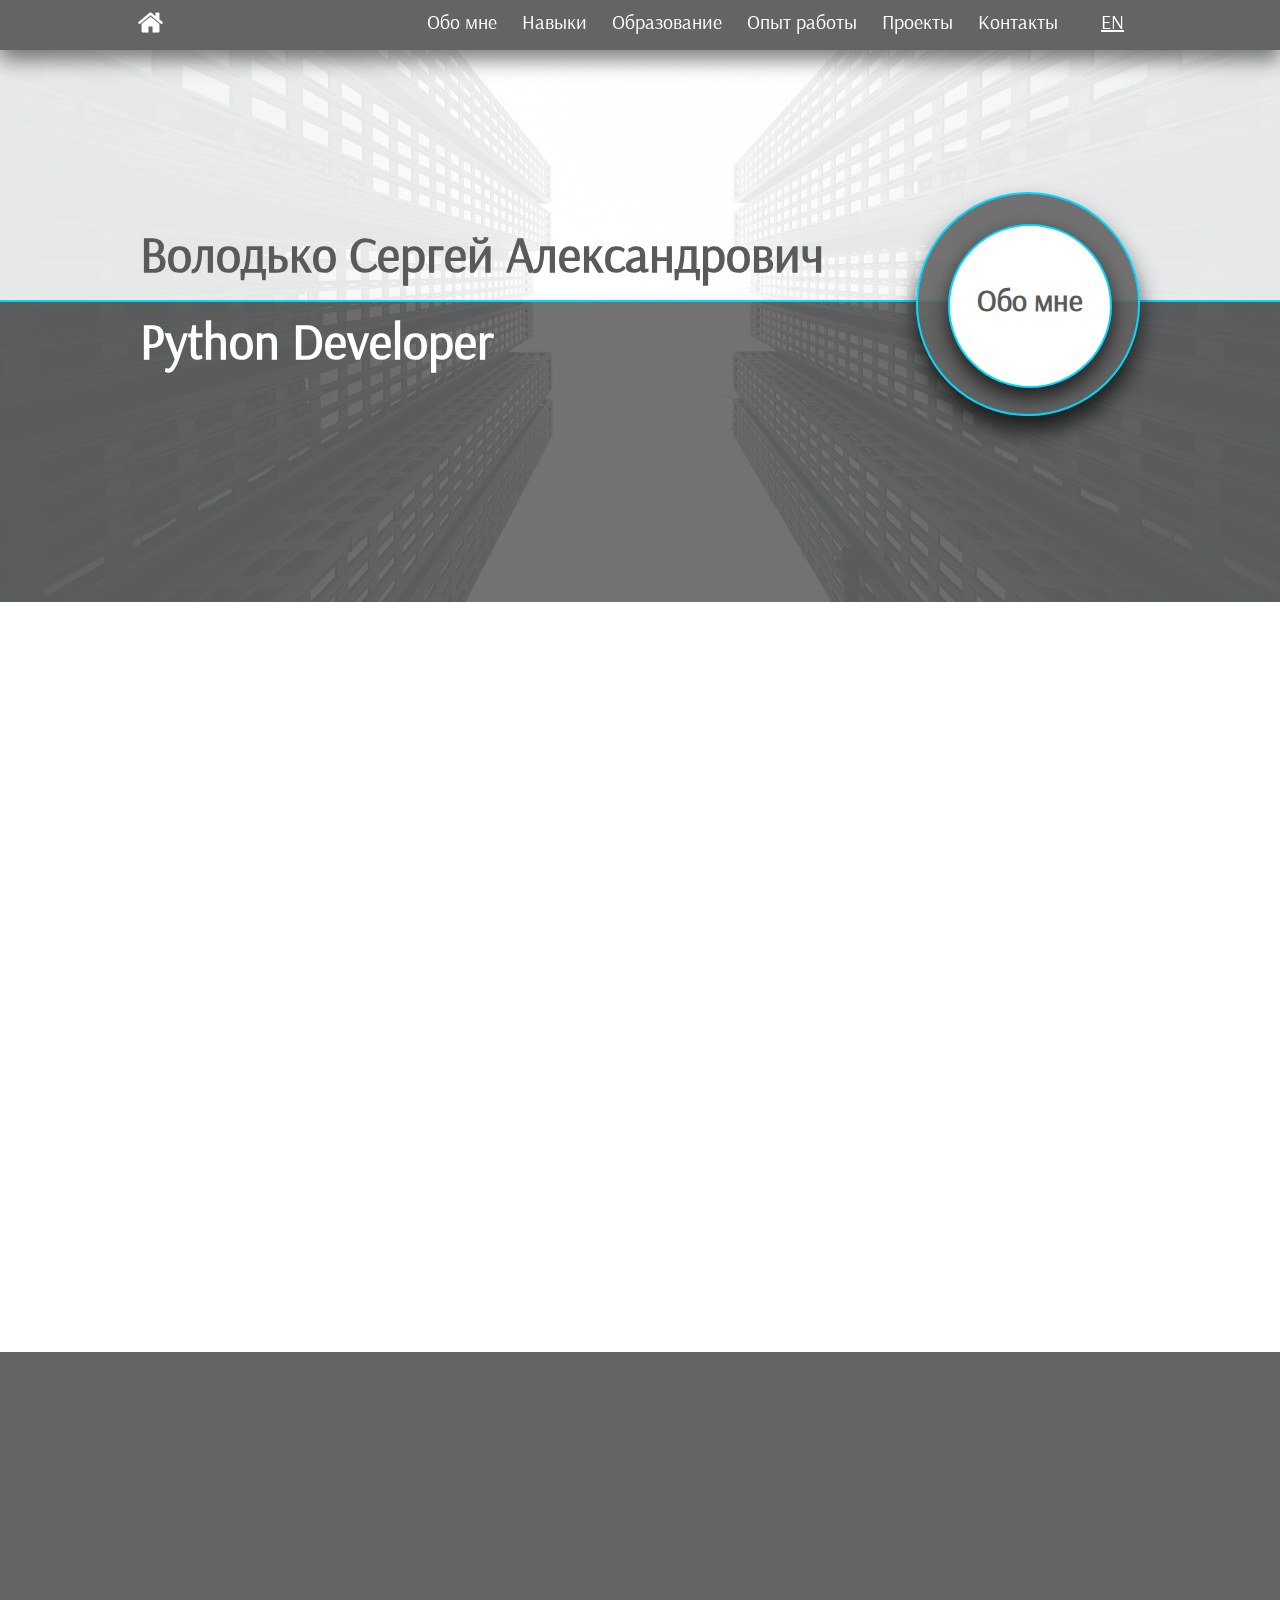
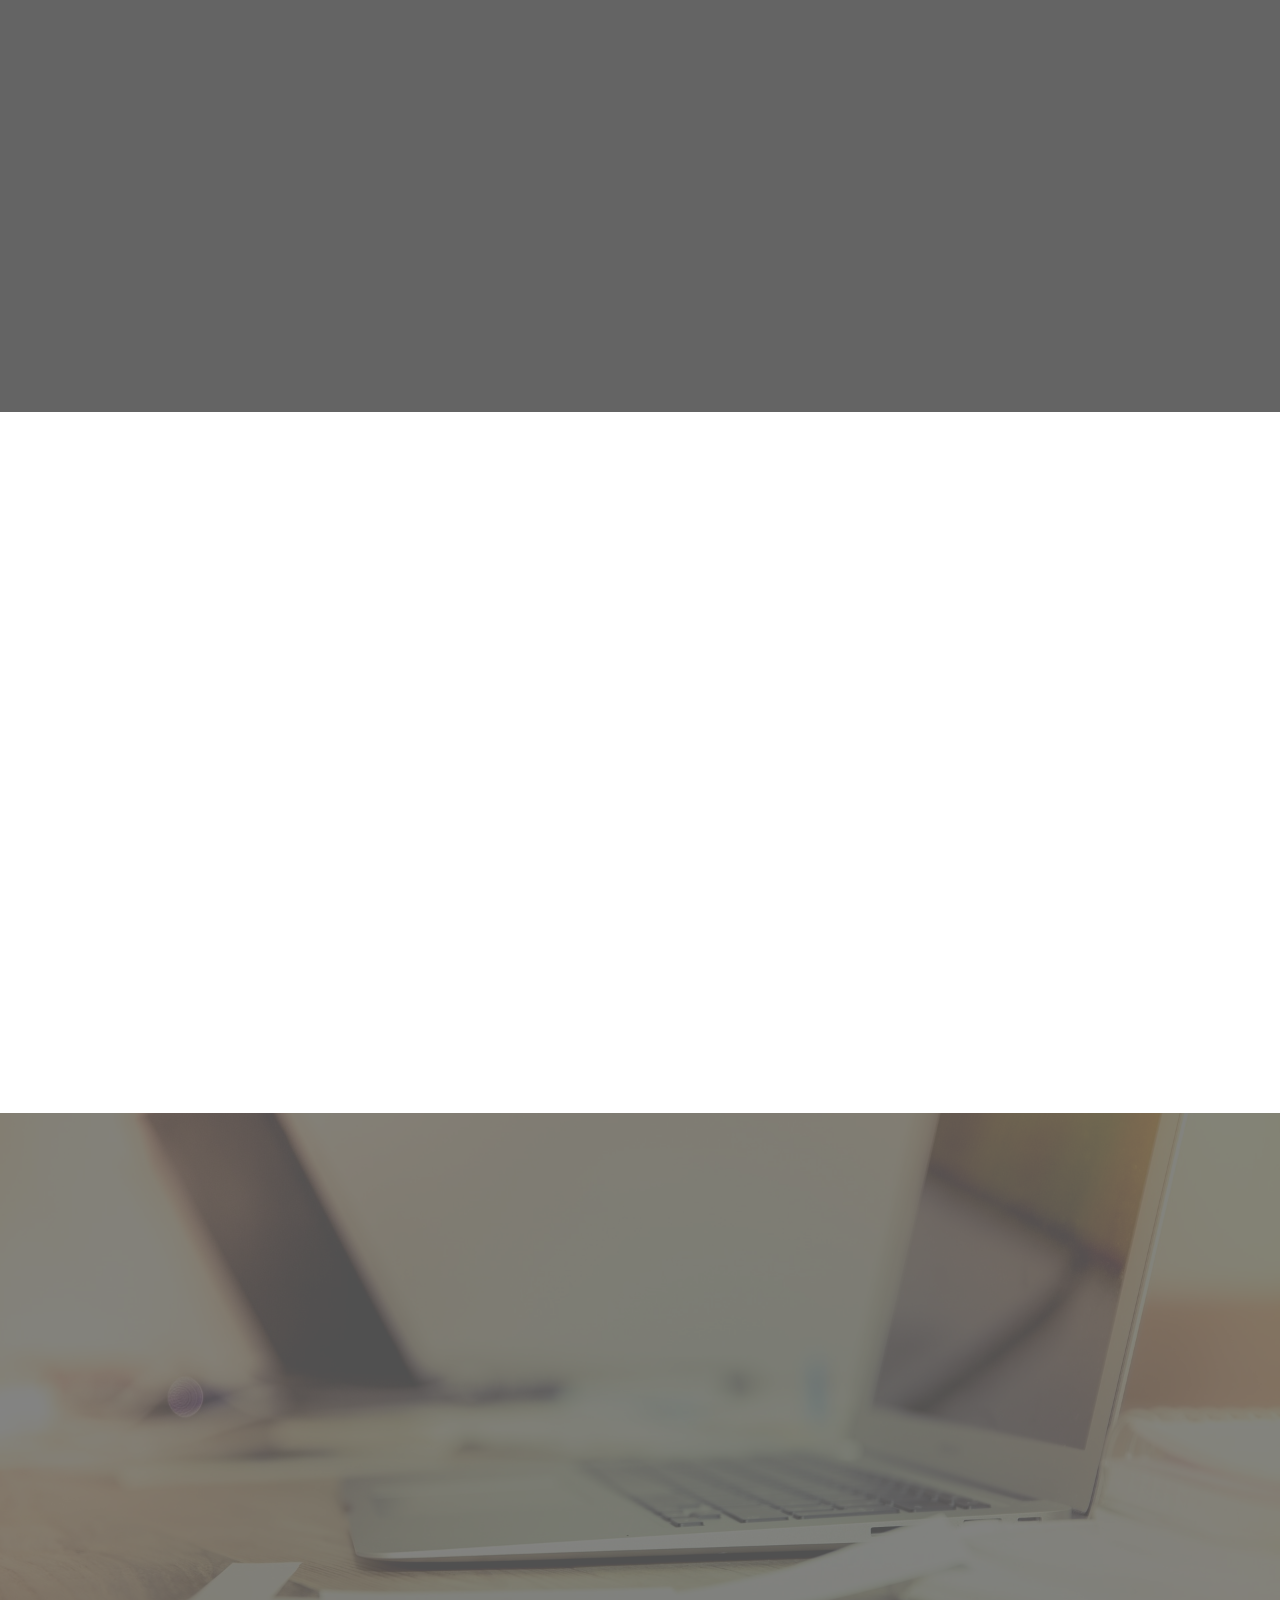
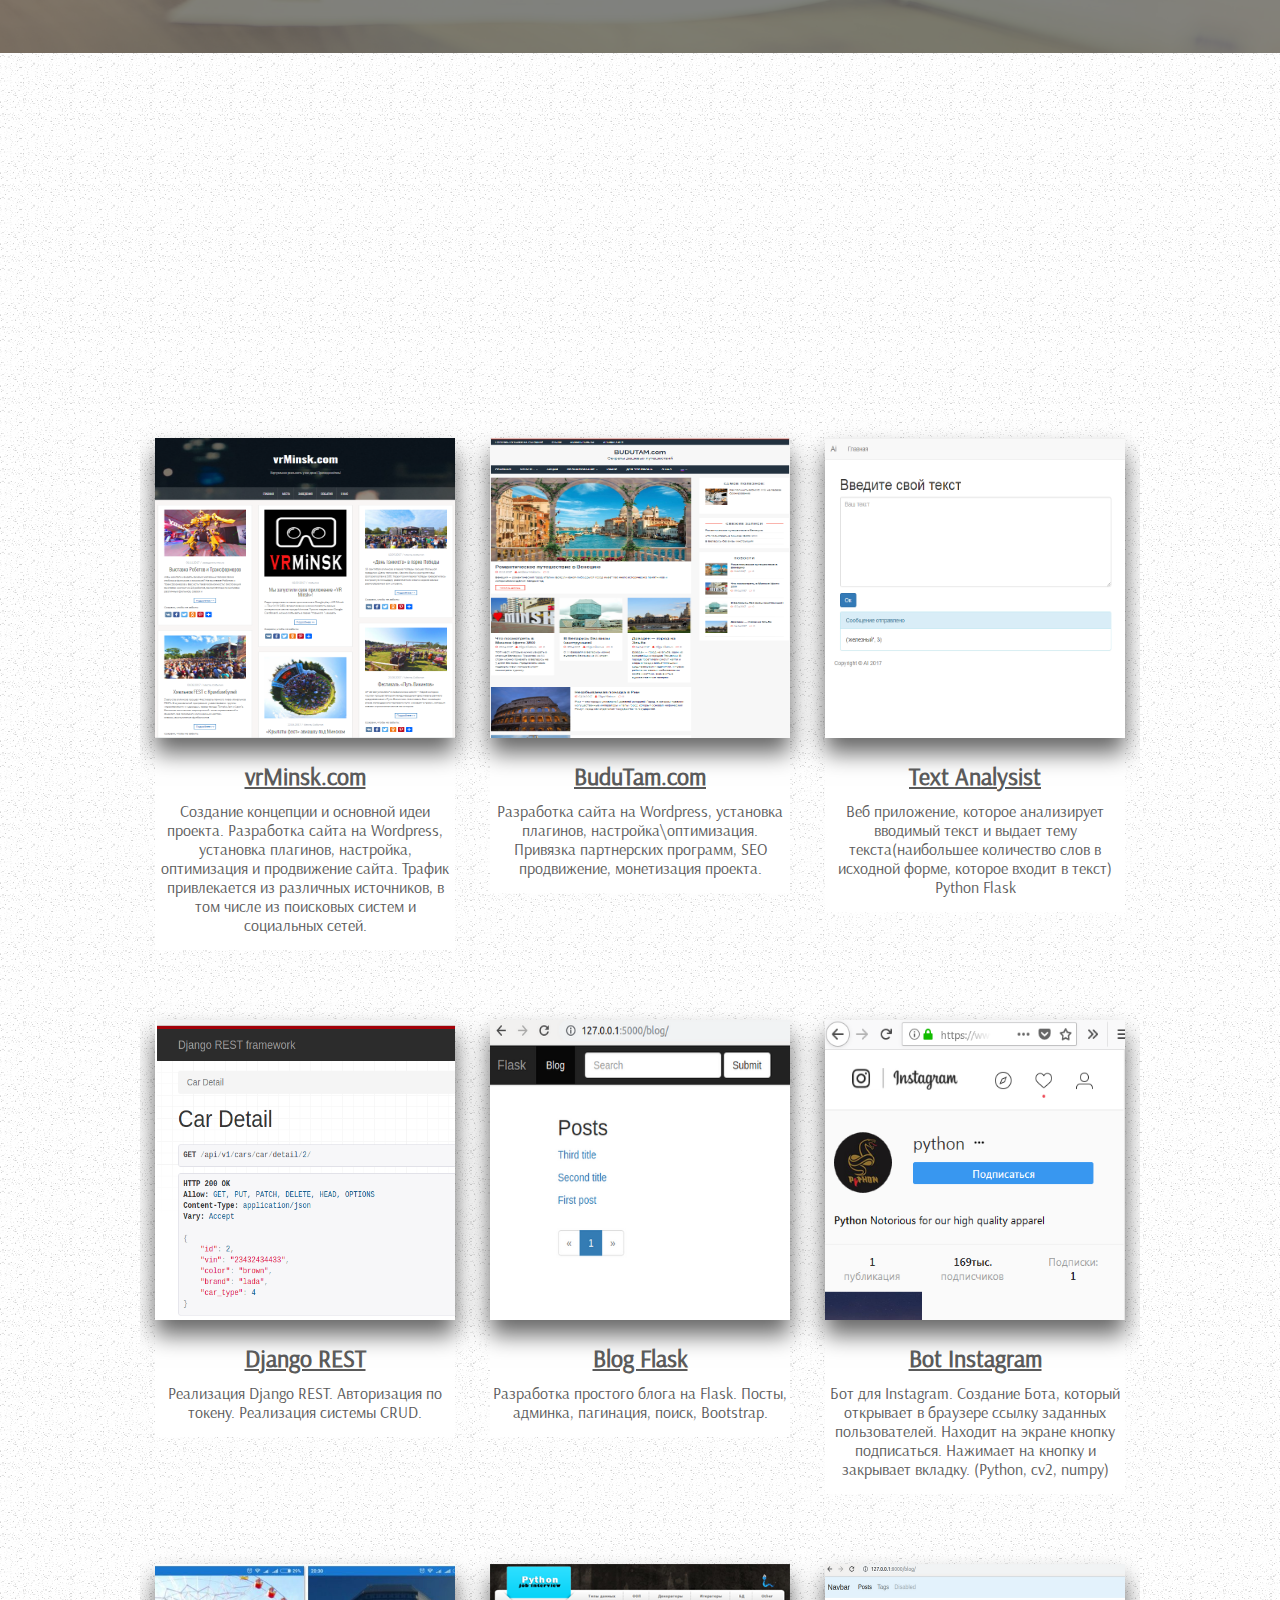
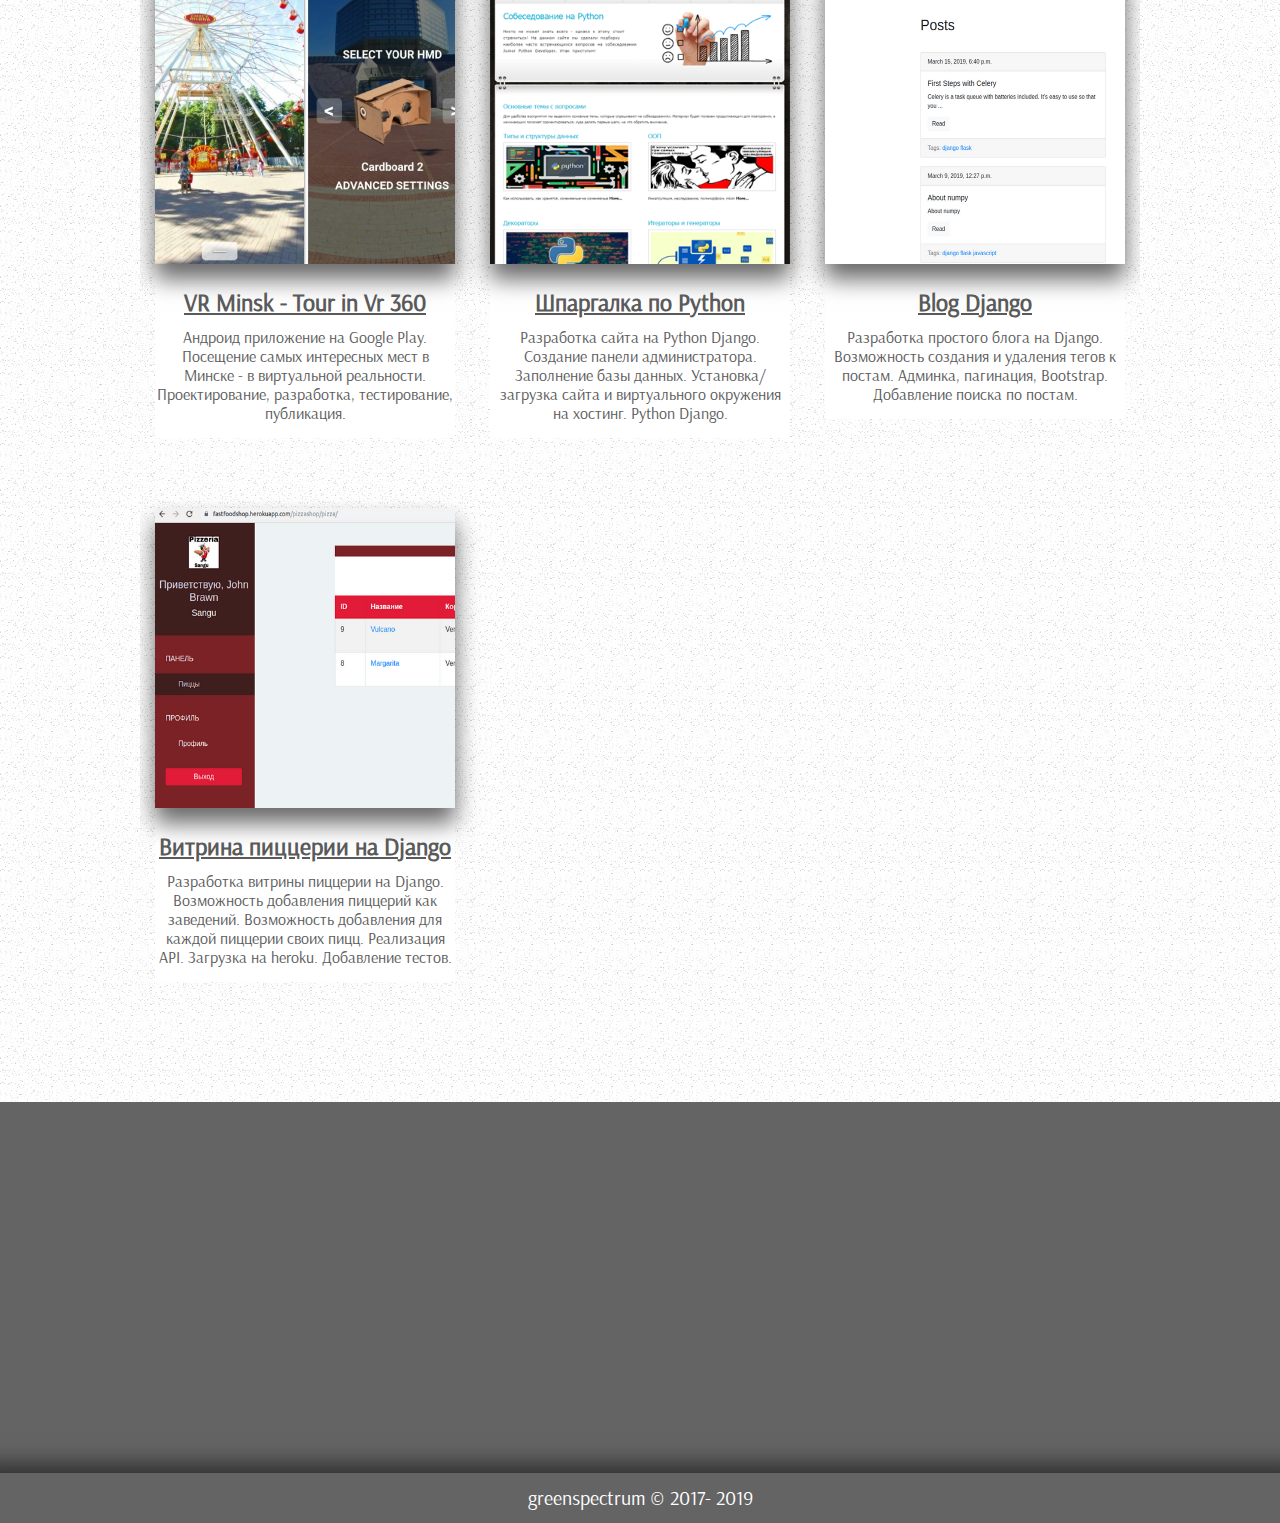
==== commit d5f53162: "Update description of projects" ====
--- a/index.html
+++ b/index.html
@@ -107,19 +107,20 @@
     <img src="images/seregaOld.jpg" alt="" class="wow slideInLeft" data-wow-offset="300" />
     <div class="about_me_info wow slideInRight" data-wow-offset="300">
 
-		<p>Начинал в 2002 году с изучения Pascal и Q-basic в Минском Дворце детей и молодежи.
+		<p>Мой путь в программировании начался в 2002 году с изучения Pascal, Q-basic и немного C - в Минском Дворце детей и молодежи.
 		Продолжительное время работал в SMM и маркетинге. </p>
 		<p>С 2017 года углубленно изучаю Python. 
 		Нравится этот язык, поскольку он универсален и позволяет быстро решать поставленные задачи. 
 		Готовые проекты представлены в разделе ниже со ссылкой на Github.
 <br><br>
-         С июля 2018 работал во французской кампании "MilleGeeks". Занимался разработкой модулей Odoo(ERP и CRM-система).
+         С июля 2018 работал во французской компании "1000Geeks". Занимался разработкой модулей Odoo(ERP и CRM-система).
             Занимался разработкой приложения по обработке и анализу рекламных кампаний в GoogleAdwords, Bing.
             Реализовывал анализ текущих кампаний и групп по ключевым словам, по таргетингу и устройствам.
             Внедрял алгоритмы оптимизациии и автоматизации создания объявлений.
 <br>
             В 2018 прошел тренинг EPAM по Python. В свободное время прохожу курсы на udemy, geekbrains, coursera и др.
-		<p>В настоящее время хочу работать в команде профессионалов над серьезными проектами на Python!</p>
+<br><br>
+        Благодарю за внимание и буду рад встретиться, чтобы ответить на ваши вопросы!
 
 	</div>
 </article>
@@ -161,15 +162,16 @@
                     <li>WordPress</li>
                     <li>Pascal</li>
                     <li>Delphi</li>
-					<li>Adobe Photoshop</li>
+					<li>Agile</li>
+					<li>Odoo(ERP)</li>
 					<li>SEO/SMM</li>
-					<li>Google Analytics</li>
+					<li>Google Adwords</li>
                 </ul>
             </li>
 			
             <li class="list_style">Языки:
                 <ul>
-                    <li>Английский (Pre-Intermediate)</li>
+                    <li>Английский (Intermediate)</li>
                     <li>Французский (школьный)</li>
                     <li>Русский (родной язык)</li>
                     <li>Белорусский (родной язык)</li>
@@ -221,7 +223,7 @@
 
                 <div class="work">
                     <p class="profession">Python developer</p>
-                    <p class="work_place">Кампания "1000Geeks"</p>
+                    <p class="work_place">Компания "1000Geeks"</p>
                     <p class="work_time">2018 - 2019</p>
                 </div>
 
@@ -469,7 +471,7 @@
 
 
 <footer>
-    greenspectrum © 2017- 2018
+    greenspectrum © 2017- 2019
 </footer>
 
 
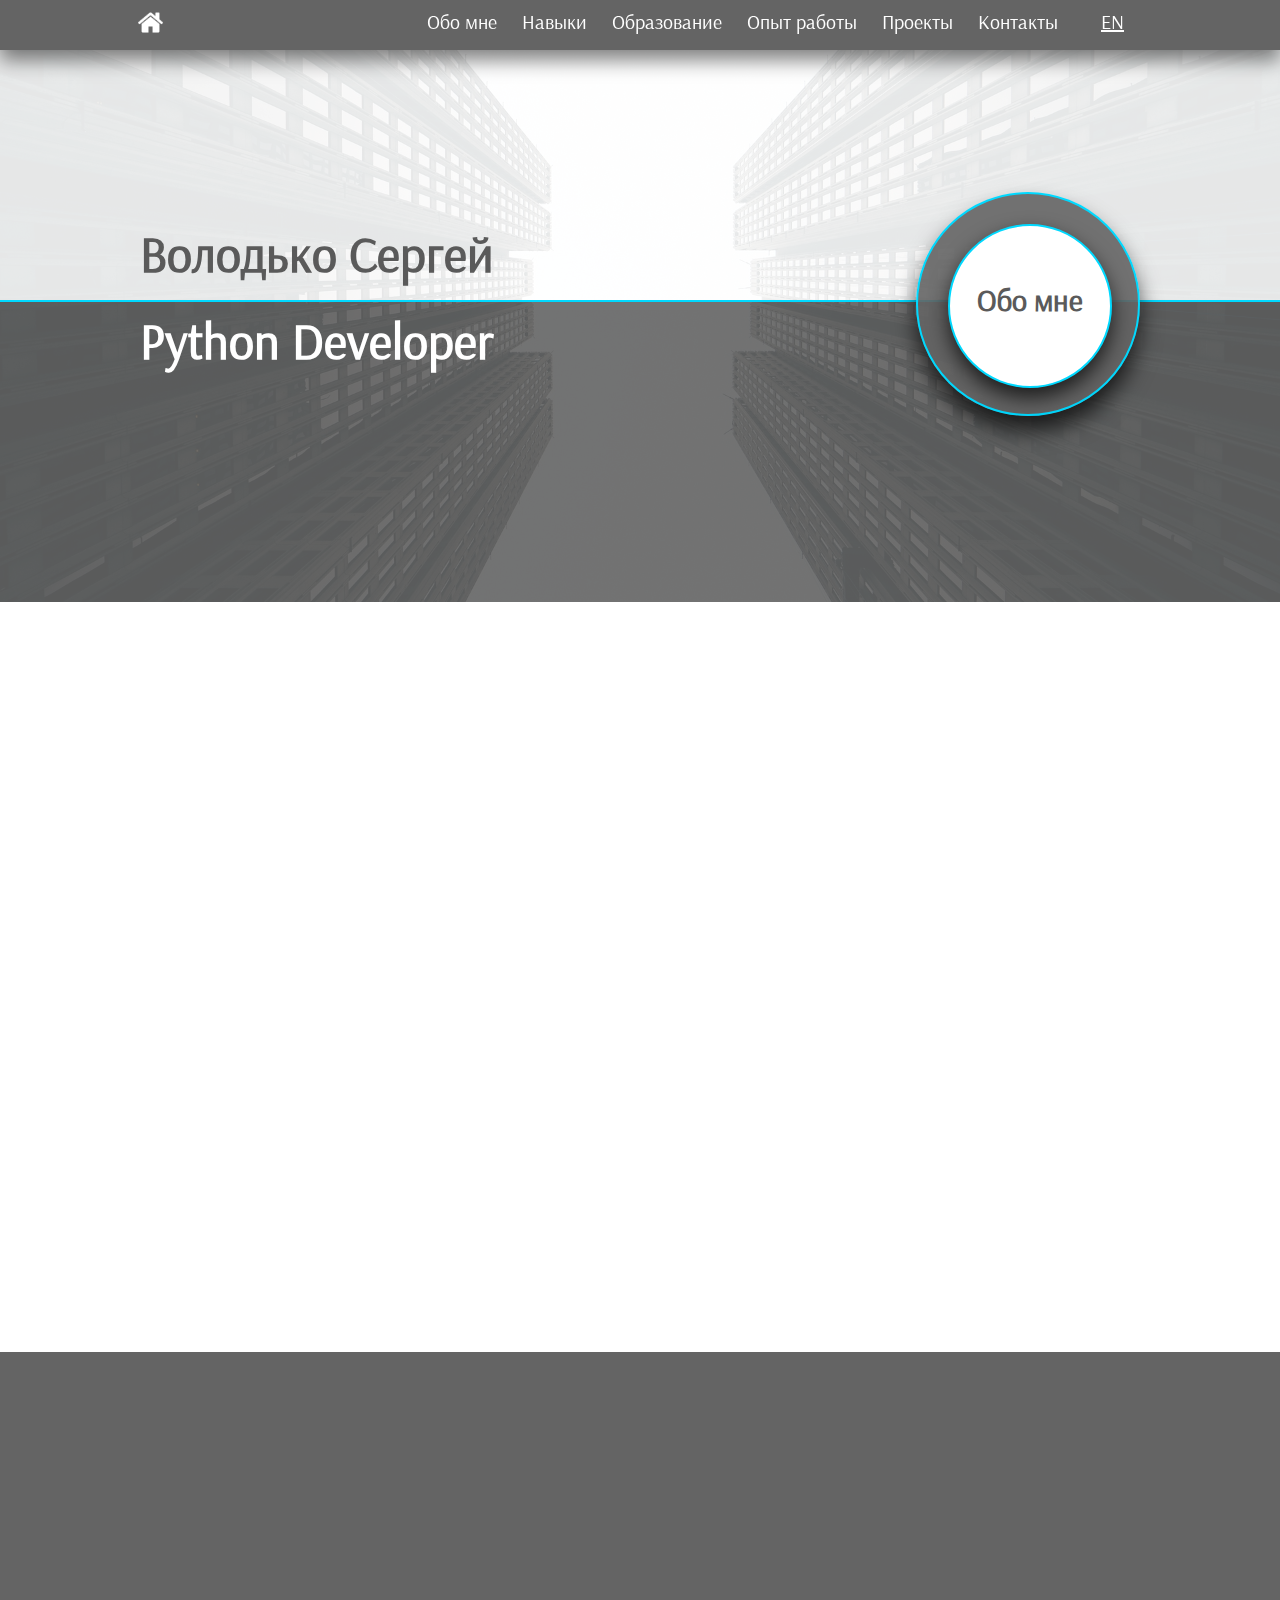
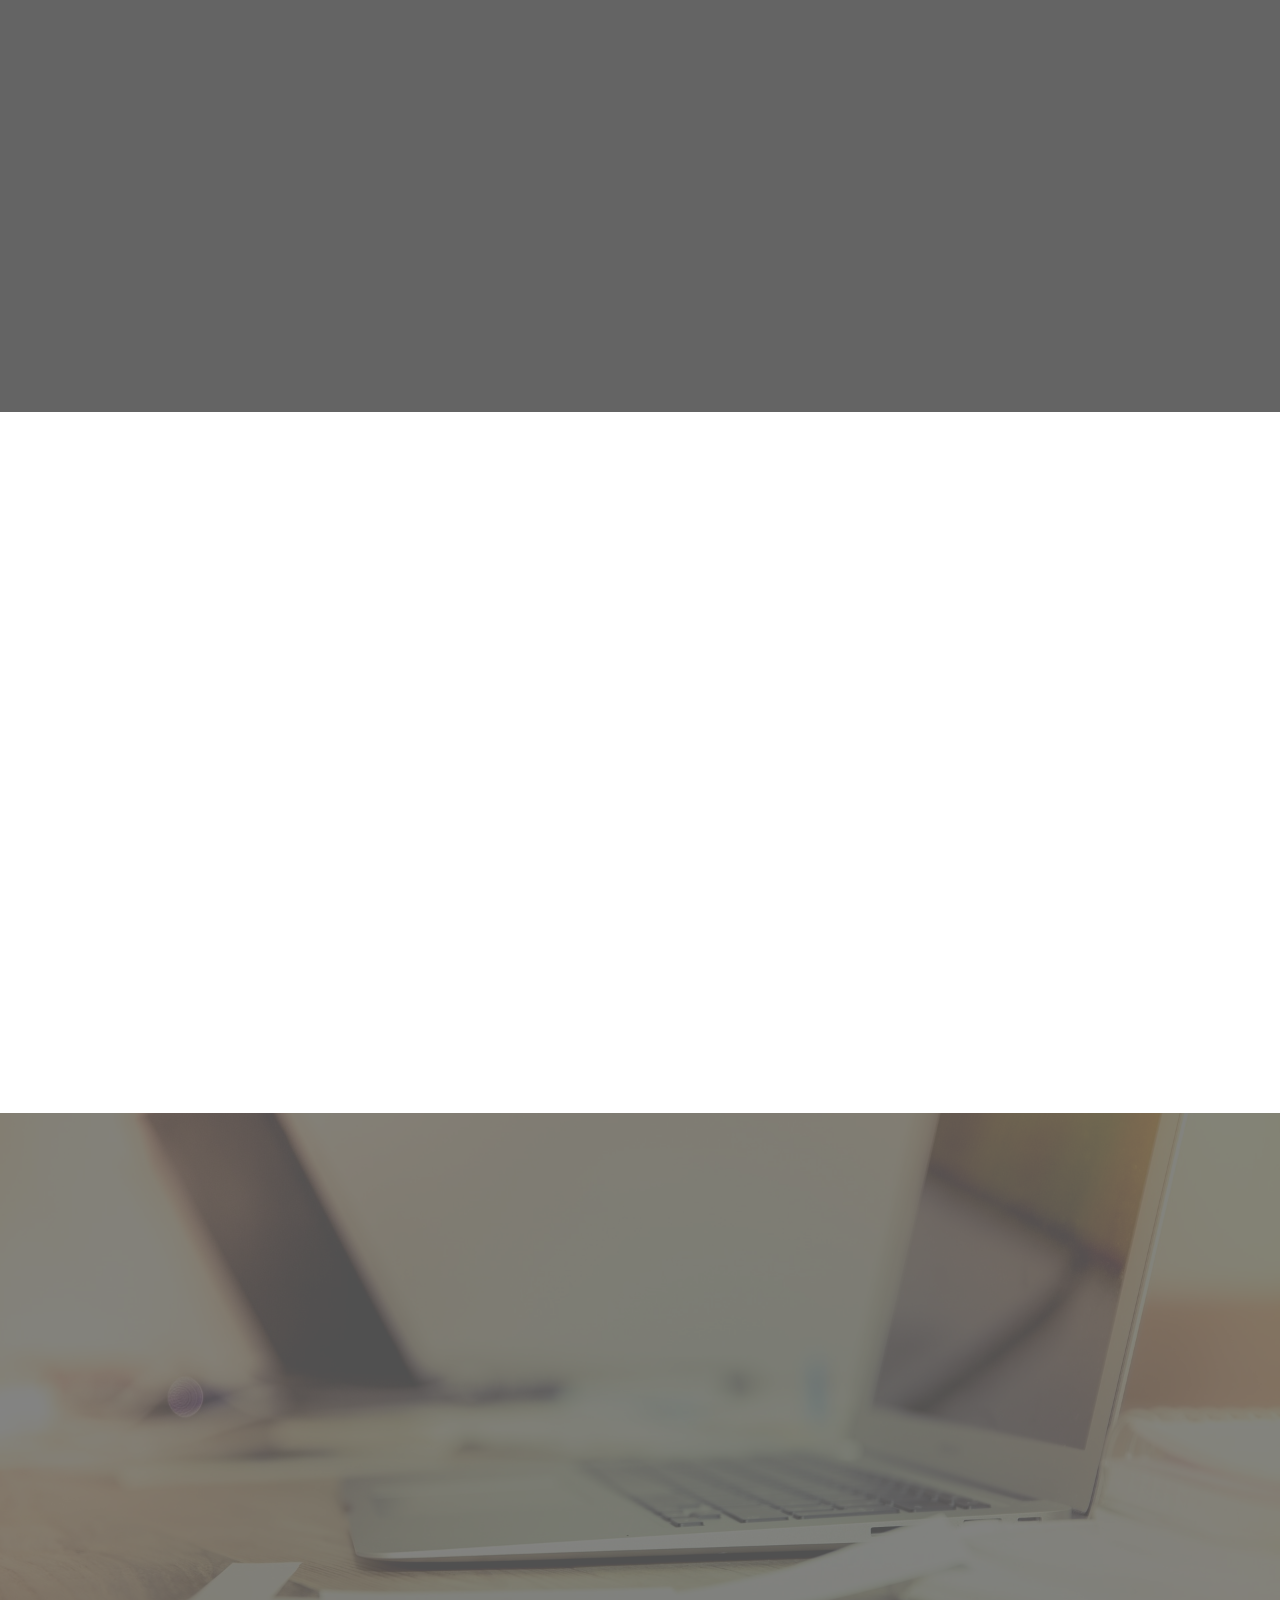
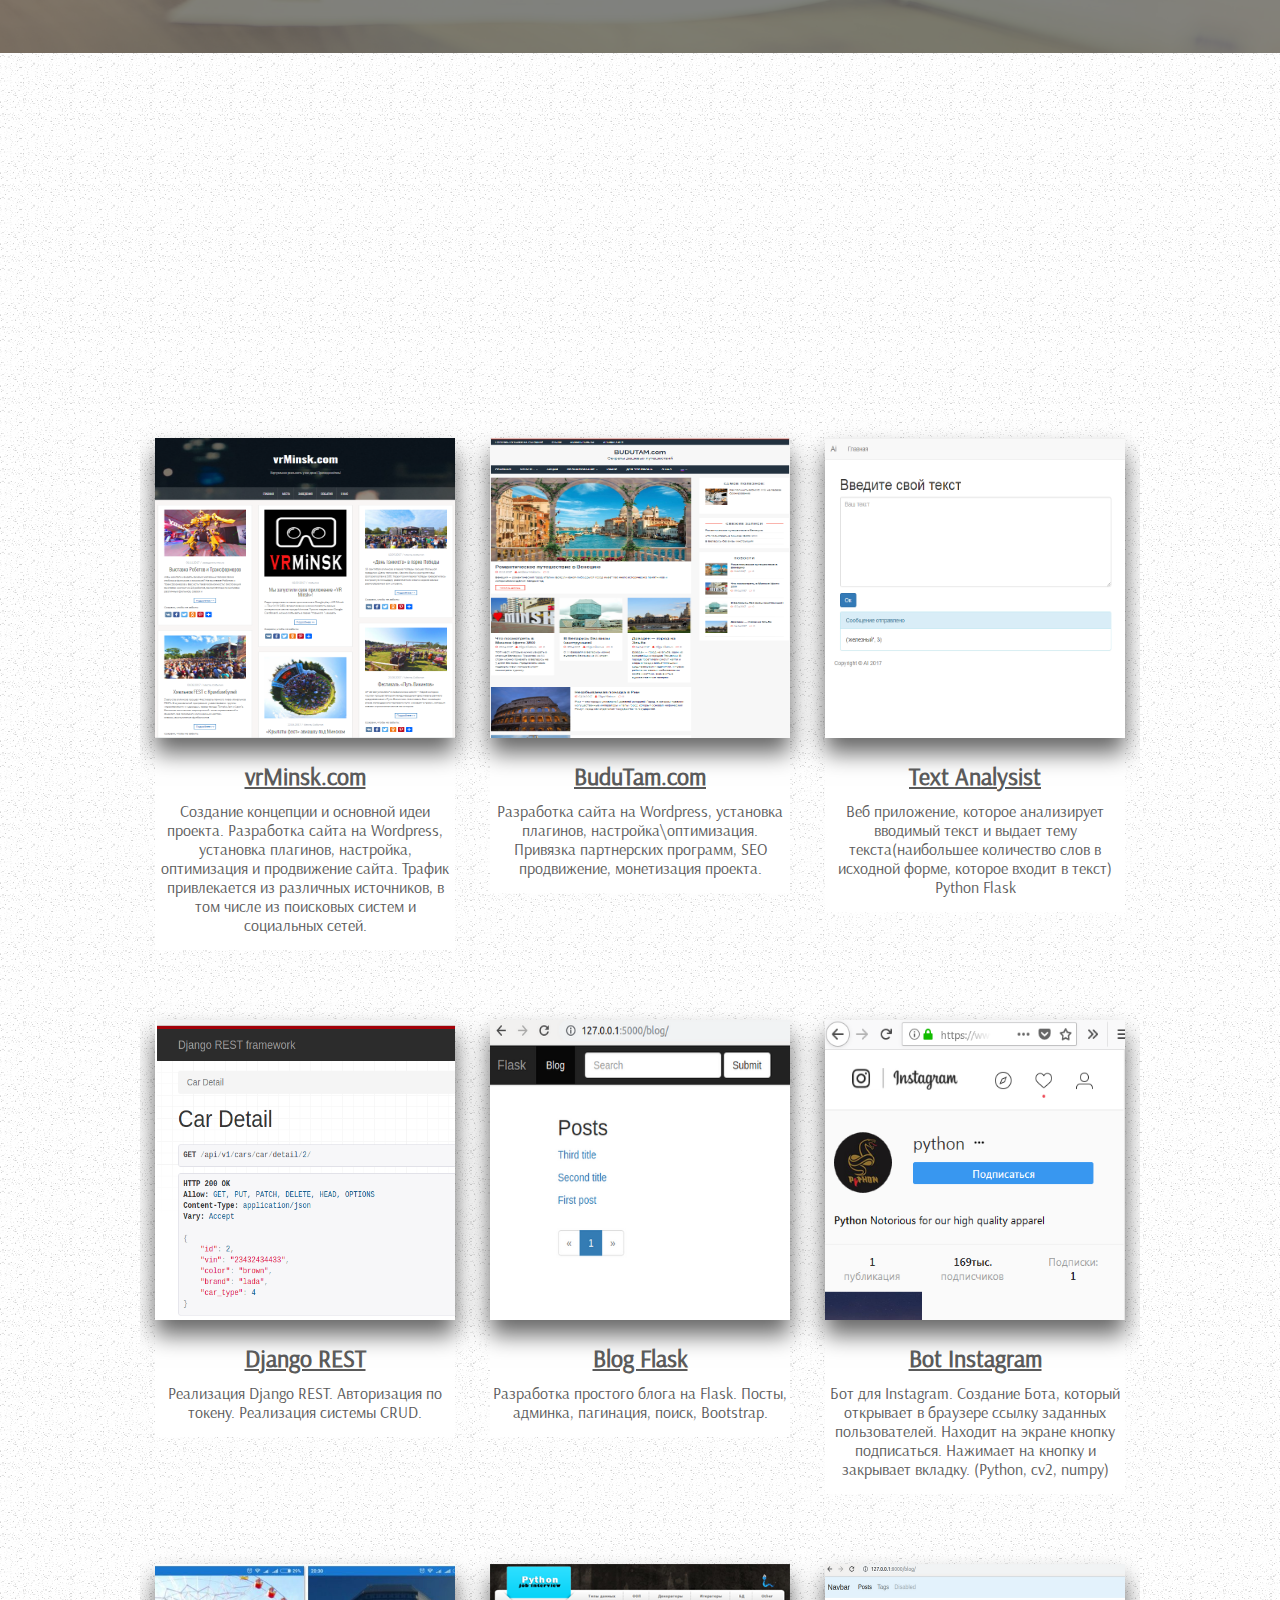
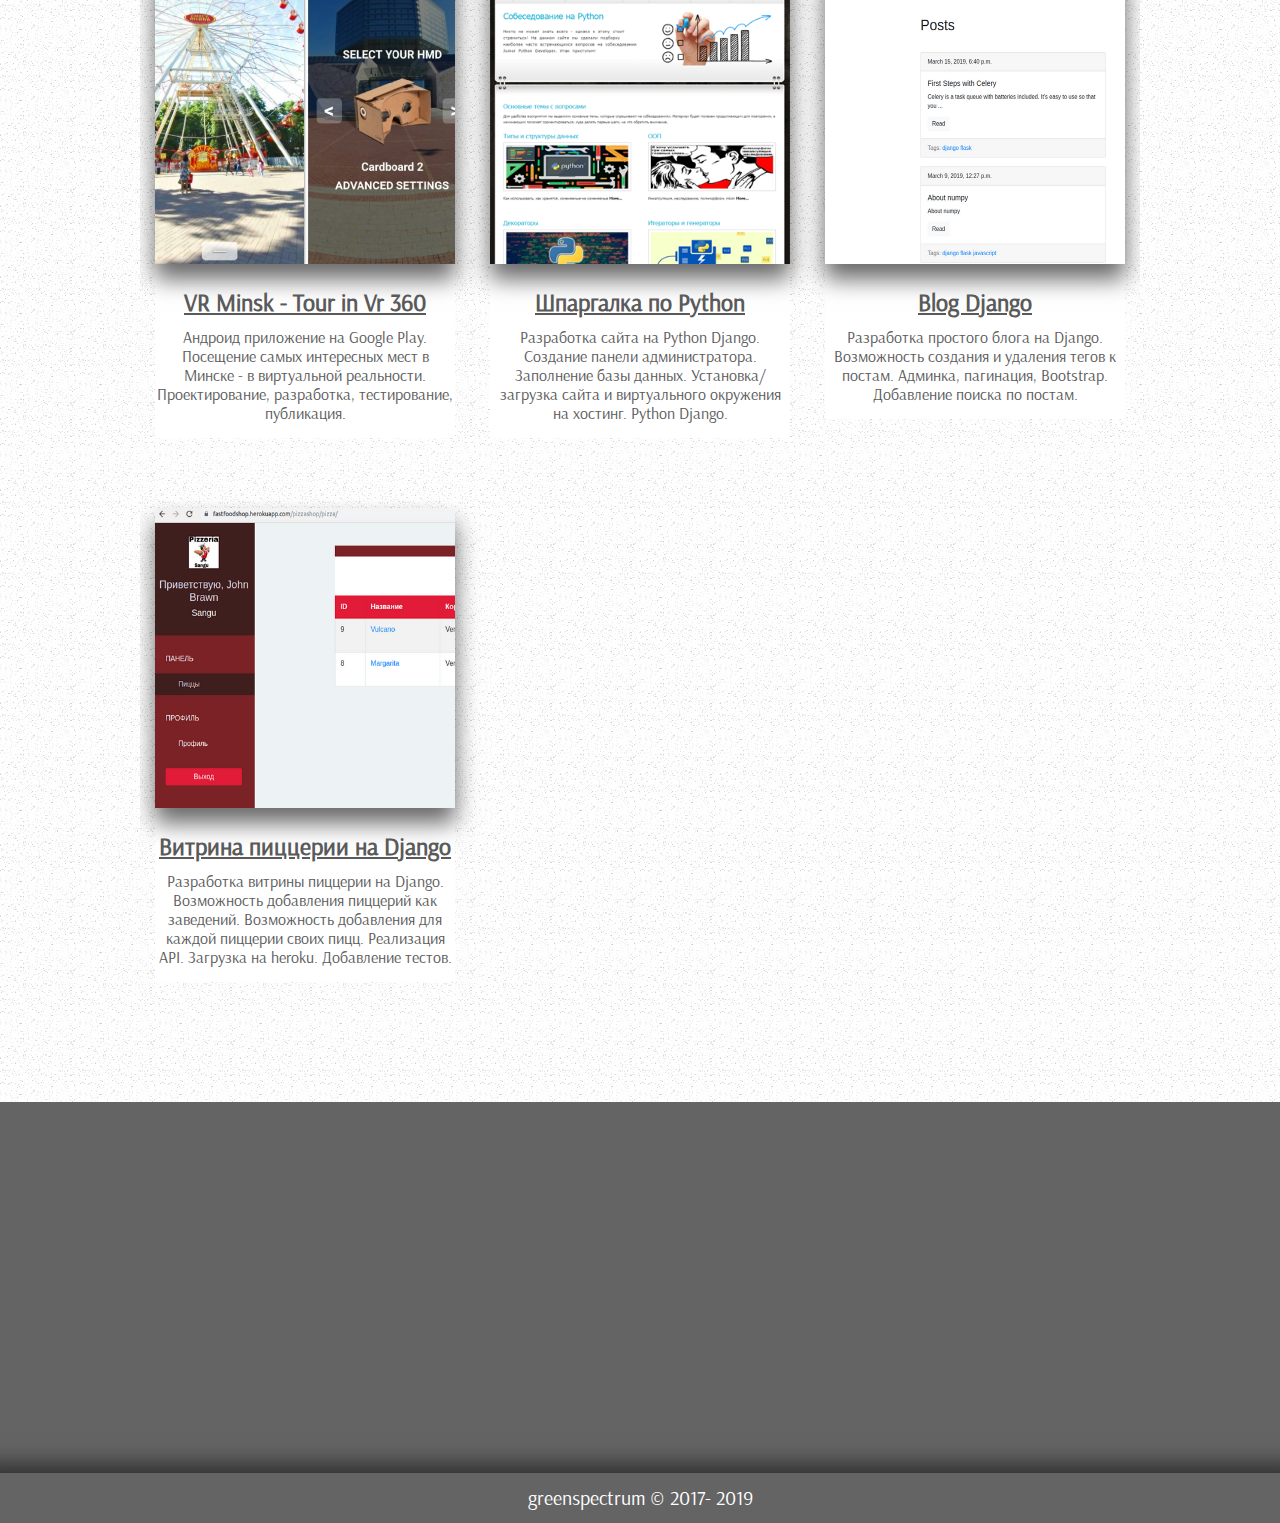
==== commit ee8d9346: "Update images" ====
--- a/index.html
+++ b/index.html
@@ -85,7 +85,7 @@
 
     <header>
     <div class="header_top">
-        <h2 class="header_article top_article wow slideInUp">Володько Сергей Александрович</h2>
+        <h2 class="header_article top_article wow slideInUp">Володько Сергей</h2>
     </div>
     <hr>
     <div class="header_bottom">
@@ -104,7 +104,7 @@
 <article class="about_me" id="abou_link">
     <a name="about_me_link"></a>
     <h4>Обо мне</h4>
-    <img src="images/seregaOld.jpg" alt="" class="wow slideInLeft" data-wow-offset="300" />
+    <img src="images/face.jpeg" alt="" class="wow slideInLeft" data-wow-offset="300" />
     <div class="about_me_info wow slideInRight" data-wow-offset="300">
 
 		<p>Мой путь в программировании начался в 2002 году с изучения Pascal, Q-basic и немного C - в Минском Дворце детей и молодежи.
